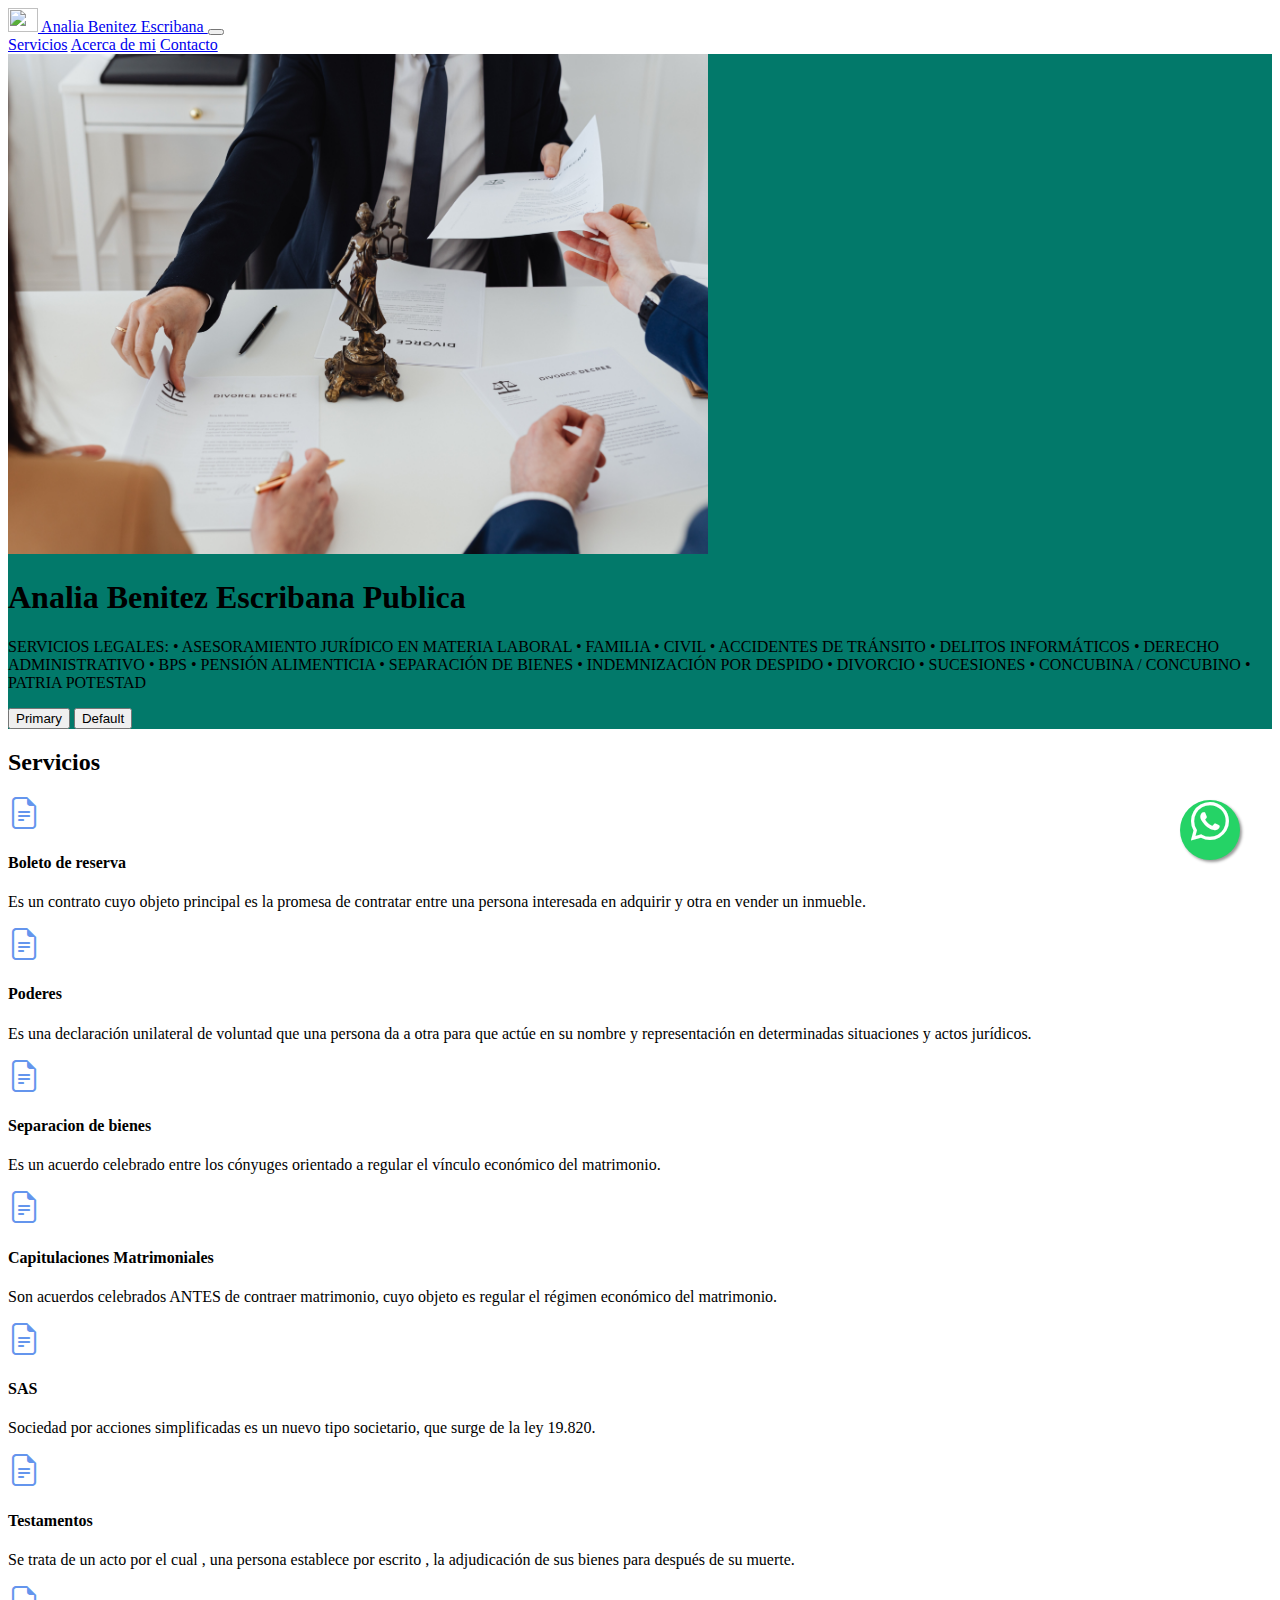
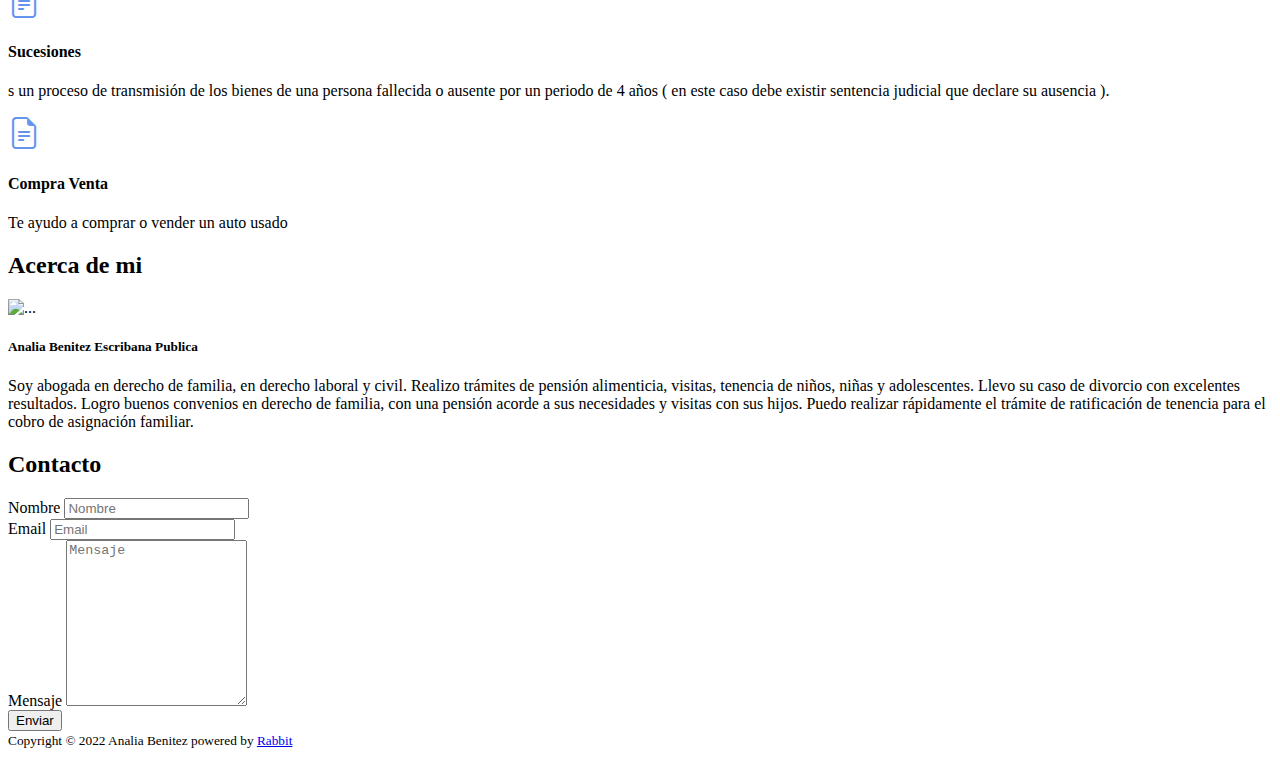
==== index.html @ 583afb7f "nueva version" ====
<!DOCTYPE html>
<html lang="en">
  <head>
    <!-- Required meta tags -->
    <meta charset="utf-8" />
    <meta name="viewport" content="width=device-width, initial-scale=1" />

    <!-- Bootstrap CSS -->
    <link
      href="https://cdn.jsdelivr.net/npm/bootstrap@5.0.2/dist/css/bootstrap.min.css"
      rel="stylesheet"
      integrity="sha384-EVSTQN3/azprG1Anm3QDgpJLIm9Nao0Yz1ztcQTwFspd3yD65VohhpuuCOmLASjC"
      crossorigin="anonymous"
    />
    <link rel="stylesheet" href="./styles.css" />
    <title>Analia Benitez Bootstrap</title>
  </head>
  <body>
    <header>
      <nav class="navbar navbar-expand-lg navbar-light bg-light">
        <div class="container-fluid">
          <a class="navbar-brand" href="#">
            <img
              src="https://getbootstrap.com/docs/5.0/assets/brand/bootstrap-logo.svg"
              alt=""
              width="30"
              height="24"
              class="d-inline-block align-text-top"
            />
            Analia Benitez Escribana
          </a>
          <button
            class="navbar-toggler"
            type="button"
            data-bs-toggle="collapse"
            data-bs-target="#navbarNavAltMarkup"
            aria-controls="navbarNavAltMarkup"
            aria-expanded="false"
            aria-label="Toggle navigation"
          >
            <span class="navbar-toggler-icon"></span>
          </button>
          <div
            class="collapse navbar-collapse justify-content-end"
            id="navbarNavAltMarkup"
          >
            <div class="navbar-nav">
              <a class="nav-link active" aria-current="page" href="#"
                >Servicios</a
              >
              <a class="nav-link" href="#">Acerca de mi</a>
              <a class="nav-link" href="#">Contacto</a>
            </div>
          </div>
        </div>
      </nav>
    </header>
    <main>
      <section class="container-fluid hero text-light">
        <div class="container col-xxl-8 px-4 py-5">
          <div class="row flex-lg-row-reverse align-items-center g-5 py-5">
            <div class="col-10 col-sm-8 col-lg-6">
              <img
                src="./assets/lawyer.jpeg"
                class="d-block mx-lg-auto img-fluid"
                alt="Bootstrap Themes"
                width="700"
                height="500"
                loading="lazy"
              />
            </div>
            <div class="col-lg-6">
              <h1 class="display-5 fw-bold lh-1 mb-3">
                Analia Benitez Escribana Publica
              </h1>
              <p class="lead">
                SERVICIOS LEGALES: • ASESORAMIENTO JURÍDICO EN MATERIA LABORAL •
                FAMILIA • CIVIL • ACCIDENTES DE TRÁNSITO • DELITOS INFORMÁTICOS
                • DERECHO ADMINISTRATIVO • BPS • PENSIÓN ALIMENTICIA •
                SEPARACIÓN DE BIENES • INDEMNIZACIÓN POR DESPIDO • DIVORCIO •
                SUCESIONES • CONCUBINA / CONCUBINO • PATRIA POTESTAD
              </p>
              <div class="d-grid gap-2 d-md-flex justify-content-md-start">
                <button
                  type="button"
                  class="btn btn-primary btn-lg px-4 me-md-2"
                >
                  Primary
                </button>
                <button
                  type="button"
                  class="btn btn-outline-secondary btn-lg px-4"
                >
                  Default
                </button>
              </div>
            </div>
          </div>
        </div>
      </section>
      <section class="features">
        <div class="container px-4 py-5" id="icon-grid">
          <h2 class="pb-2 border-bottom">Servicios</h2>

          <div
            class="row row-cols-1 row-cols-sm-2 row-cols-md-3 row-cols-lg-4 g-4 py-5"
          >
            <div class="col d-flex align-items-start">
              <i
                class="bi bi-file-earmark-text text-muted flex-shrink-0 me-3"
                style="font-size: 2rem; color: cornflowerblue"
                width="32"
                height="32"
              ></i>
              <div>
                <h4 class="fw-bold mb-0">Boleto de reserva</h4>
                <p>
                  Es un contrato cuyo objeto principal es la promesa de
                  contratar entre una persona interesada en adquirir y otra en
                  vender un inmueble.
                </p>
              </div>
            </div>
            <div class="col d-flex align-items-start">
              <i
                class="bi bi-file-earmark-text text-muted flex-shrink-0 me-3"
                style="font-size: 2rem; color: cornflowerblue"
                width="32"
                height="32"
              ></i>
              <div>
                <h4 class="fw-bold mb-0">Poderes</h4>
                <p>
                  Es una declaración unilateral de voluntad que una persona da a
                  otra para que actúe en su nombre y representación en
                  determinadas situaciones y actos jurídicos.
                </p>
              </div>
            </div>
            <div class="col d-flex align-items-start">
              <i
                class="bi bi-file-earmark-text text-muted flex-shrink-0 me-3"
                style="font-size: 2rem; color: cornflowerblue"
                width="32"
                height="32"
              ></i>
              <div>
                <h4 class="fw-bold mb-0">Separacion de bienes</h4>
                <p>
                  Es un acuerdo celebrado entre los cónyuges orientado a regular
                  el vínculo económico del matrimonio.
                </p>
              </div>
            </div>
            <div class="col d-flex align-items-start">
              <i
                class="bi bi-file-earmark-text text-muted flex-shrink-0 me-3"
                style="font-size: 2rem; color: cornflowerblue"
                width="32"
                height="32"
              ></i>
              <div>
                <h4 class="fw-bold mb-0">Capitulaciones Matrimoniales</h4>
                <p>
                  Son acuerdos celebrados ANTES de contraer matrimonio, cuyo
                  objeto es regular el régimen económico del matrimonio.
                </p>
              </div>
            </div>
            <div class="col d-flex align-items-start">
              <i
                class="bi bi-file-earmark-text text-muted flex-shrink-0 me-3"
                style="font-size: 2rem; color: cornflowerblue"
                width="32"
                height="32"
              ></i>
              <div>
                <h4 class="fw-bold mb-0">SAS</h4>
                <p>
                  Sociedad por acciones simplificadas es un nuevo tipo
                  societario, que surge de la ley 19.820.
                </p>
              </div>
            </div>
            <div class="col d-flex align-items-start">
              <i
                class="bi bi-file-earmark-text text-muted flex-shrink-0 me-3"
                style="font-size: 2rem; color: cornflowerblue"
                width="32"
                height="32"
              ></i>
              <div>
                <h4 class="fw-bold mb-0">Testamentos</h4>
                <p>
                  Se trata de un acto por el cual , una persona establece por
                  escrito , la adjudicación de sus bienes para después de su
                  muerte.
                </p>
              </div>
            </div>
            <div class="col d-flex align-items-start">
              <i
                class="bi bi-file-earmark-text text-muted flex-shrink-0 me-3"
                style="font-size: 2rem; color: cornflowerblue"
                width="32"
                height="32"
              ></i>
              <div>
                <h4 class="fw-bold mb-0">Sucesiones</h4>
                <p>
                  s un proceso de transmisión de los bienes de una persona
                  fallecida o ausente por un periodo de 4 años ( en este caso
                  debe existir sentencia judicial que declare su ausencia ).
                </p>
              </div>
            </div>
            <div class="col d-flex align-items-start">
              <i
                class="bi bi-file-earmark-text text-muted flex-shrink-0 me-3"
                style="font-size: 2rem; color: cornflowerblue"
                width="32"
                height="32"
              ></i>
              <div>
                <h4 class="fw-bold mb-0">Compra Venta</h4>
                <p>Te ayudo a comprar o vender un auto usado</p>
              </div>
            </div>
          </div>
        </div>
      </section>
      <section class="about-me container-fluid">
        <div class="container px-4 py-5" id="icon-grid">
          <h2 class="pb-2 border-bottom">Acerca de mi</h2>

          <div
            class="row row-cols-1 row-cols-sm-2 row-cols-md-3 row-cols-lg-4 g-4 py-5"
          ></div>
          <div class="card mb-3" style="max-width: 1400px">
            <div class="row g-0">
              <div class="col-md-4">
                <img
                  src="https://images.unsplash.com/photo-1642792743923-3fc2adcd1b84?ixlib=rb-1.2.1&ixid=MnwxMjA3fDB8MHxwaG90by1wYWdlfHx8fGVufDB8fHx8&auto=format&fit=crop&w=1415&q=80"
                  class="img-fluid rounded-start"
                  alt="..."
                />
              </div>
              <div class="col-md-8">
                <div class="card-body">
                  <h5 class="card-title">Analia Benitez Escribana Publica</h5>
                  <p class="card-text">
                    Soy abogada en derecho de familia, en derecho laboral y
                    civil. Realizo trámites de pensión alimenticia, visitas,
                    tenencia de niños, niñas y adolescentes. Llevo su caso de
                    divorcio con excelentes resultados. Logro buenos convenios
                    en derecho de familia, con una pensión acorde a sus
                    necesidades y visitas con sus hijos. Puedo realizar
                    rápidamente el trámite de ratificación de tenencia para el
                    cobro de asignación familiar.
                  </p>
                </div>
              </div>
            </div>
          </div>
        </div>
      </section>
      <section class="contact">
        <div class="container px-4 py-5" id="icon-grid">
          <h2 class="pb-2 border-bottom">Contacto</h2>

          <div
            class="row row-cols-1 row-cols-sm-2 row-cols-md-3 row-cols-lg-4 g-4 py-5"
          ></div>
          <div class="container py-4">
            <!-- Bootstrap 5 starter form -->
            <form id="contactForm">
              <!-- Name input -->
              <div class="mb-3">
                <label class="form-label" for="name">Nombre</label>
                <input
                  class="form-control"
                  id="name"
                  type="text"
                  placeholder="Nombre"
                />
              </div>

              <!-- Email address input -->
              <div class="mb-3">
                <label class="form-label" for="emailAddress">Email</label>
                <input
                  class="form-control"
                  id="emailAddress"
                  type="email"
                  placeholder="Email"
                />
              </div>

              <!-- Message input -->
              <div class="mb-3">
                <label class="form-label" for="message">Mensaje</label>
                <textarea
                  class="form-control"
                  id="message"
                  type="text"
                  placeholder="Mensaje"
                  style="height: 10rem"
                ></textarea>
              </div>

              <!-- Form submit button -->
              <div class="d-grid">
                <button class="btn btn-primary btn-lg" type="submit">
                  Enviar
                </button>
              </div>
            </form>
          </div>
        </div>
      </section>
      <section>
        <a
          href="https://wa.me/+59898716627?text=Necesito%20tu%20asesoramiento"
          class="float"
          target="_blank"
        >
          <i class="bi bi-whatsapp my-float"></i>
        </a>
      </section>
    </main>
    <footer class="footer mt-auto py-3 bg-light">
      <div class="container text-center">
        <small
          >Copyright &copy; 2022 Analia Benitez powered by
          <a href="http://www.rabbit.com.uy" class="text-decoration-none"
            >Rabbit</a
          ></small
        >
      </div>
    </footer>

    <script
      src="https://cdn.jsdelivr.net/npm/bootstrap@5.0.2/dist/js/bootstrap.bundle.min.js"
      integrity="sha384-MrcW6ZMFYlzcLA8Nl+NtUVF0sA7MsXsP1UyJoMp4YLEuNSfAP+JcXn/tWtIaxVXM"
      crossorigin="anonymous"
    ></script>
  </body>
</html>
---- styles.css ----
@import url("https://cdn.jsdelivr.net/npm/bootstrap-icons@1.8.1/font/bootstrap-icons.css");

.hero {
  background-color: #02796a;
}

.float {
  position: fixed;
  width: 60px;
  height: 60px;
  bottom: 40px;
  right: 40px;
  background-color: #25d366;
  color: #fff;
  border-radius: 50px;
  text-align: center;
  font-size: 38px;
  box-shadow: 2px 2px 3px #999;
  z-index: 1000;
}

.my-float {
  margin-top: 16px;
}
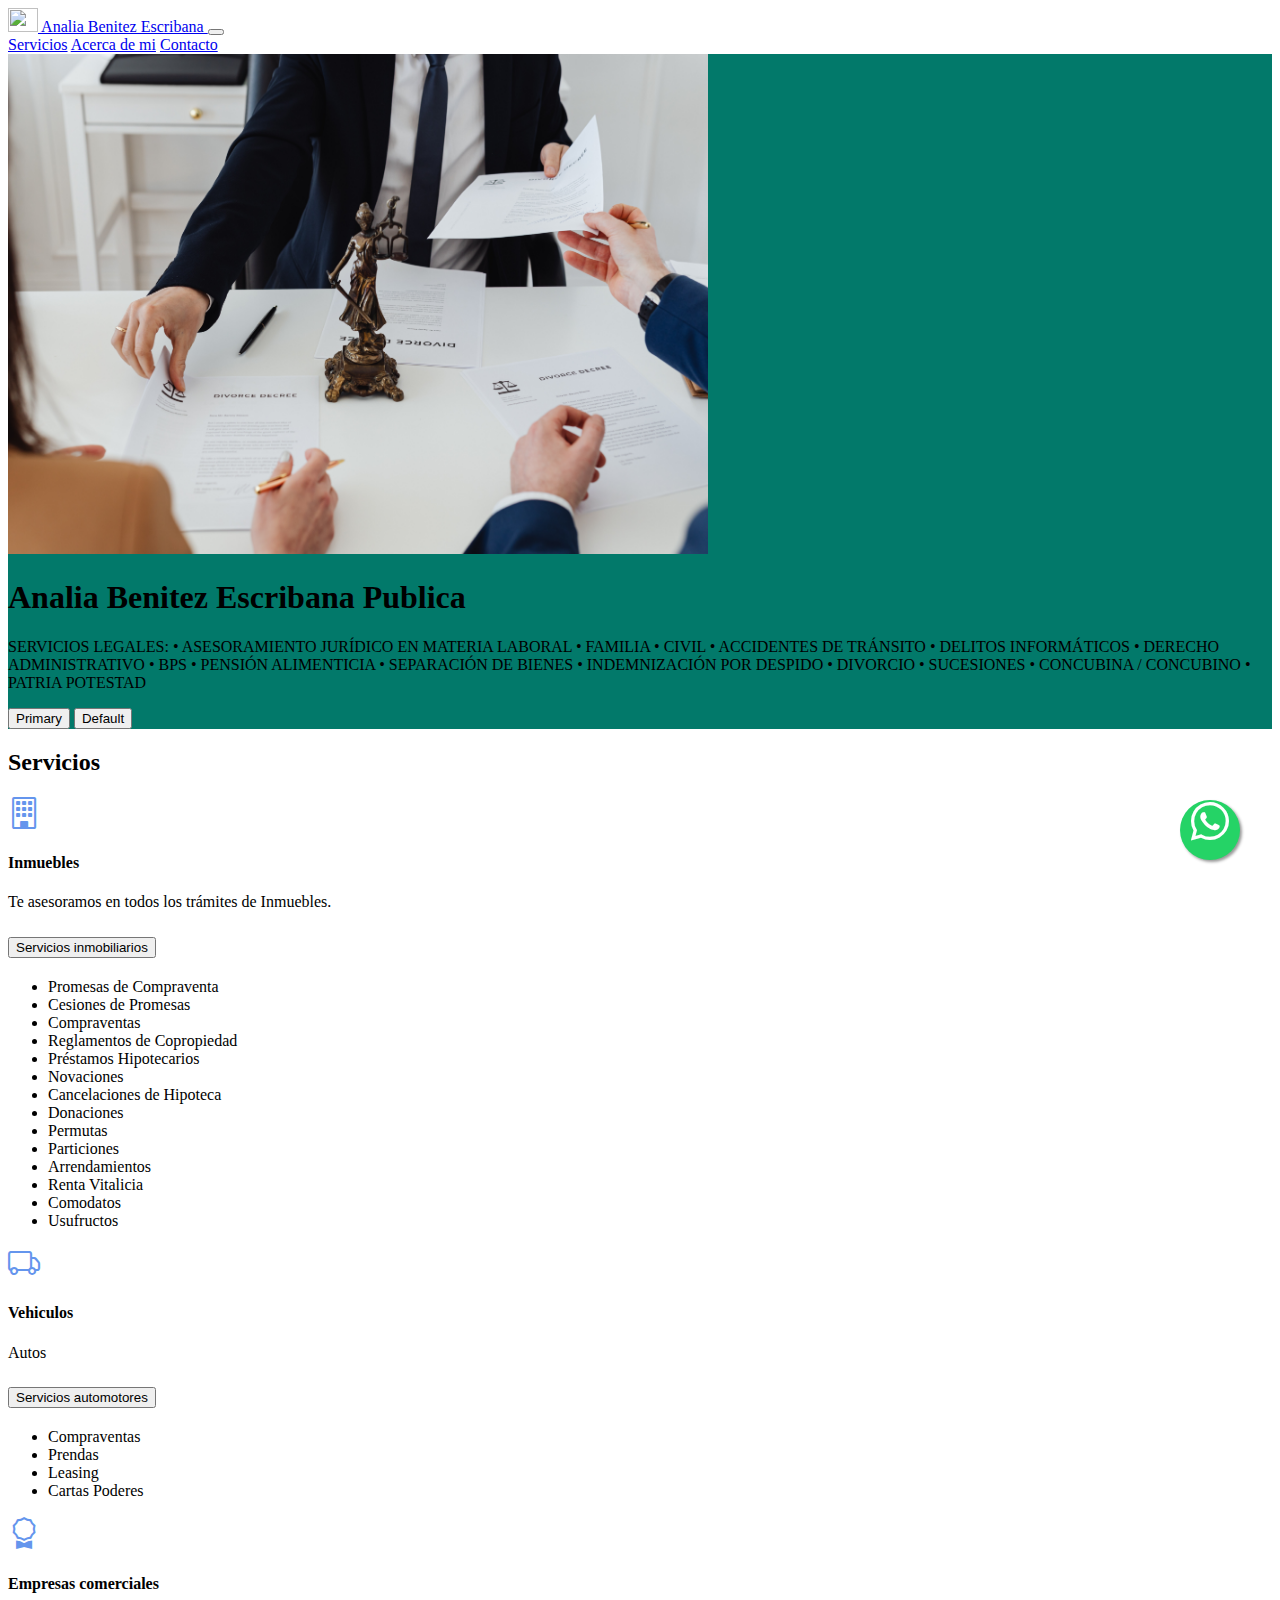
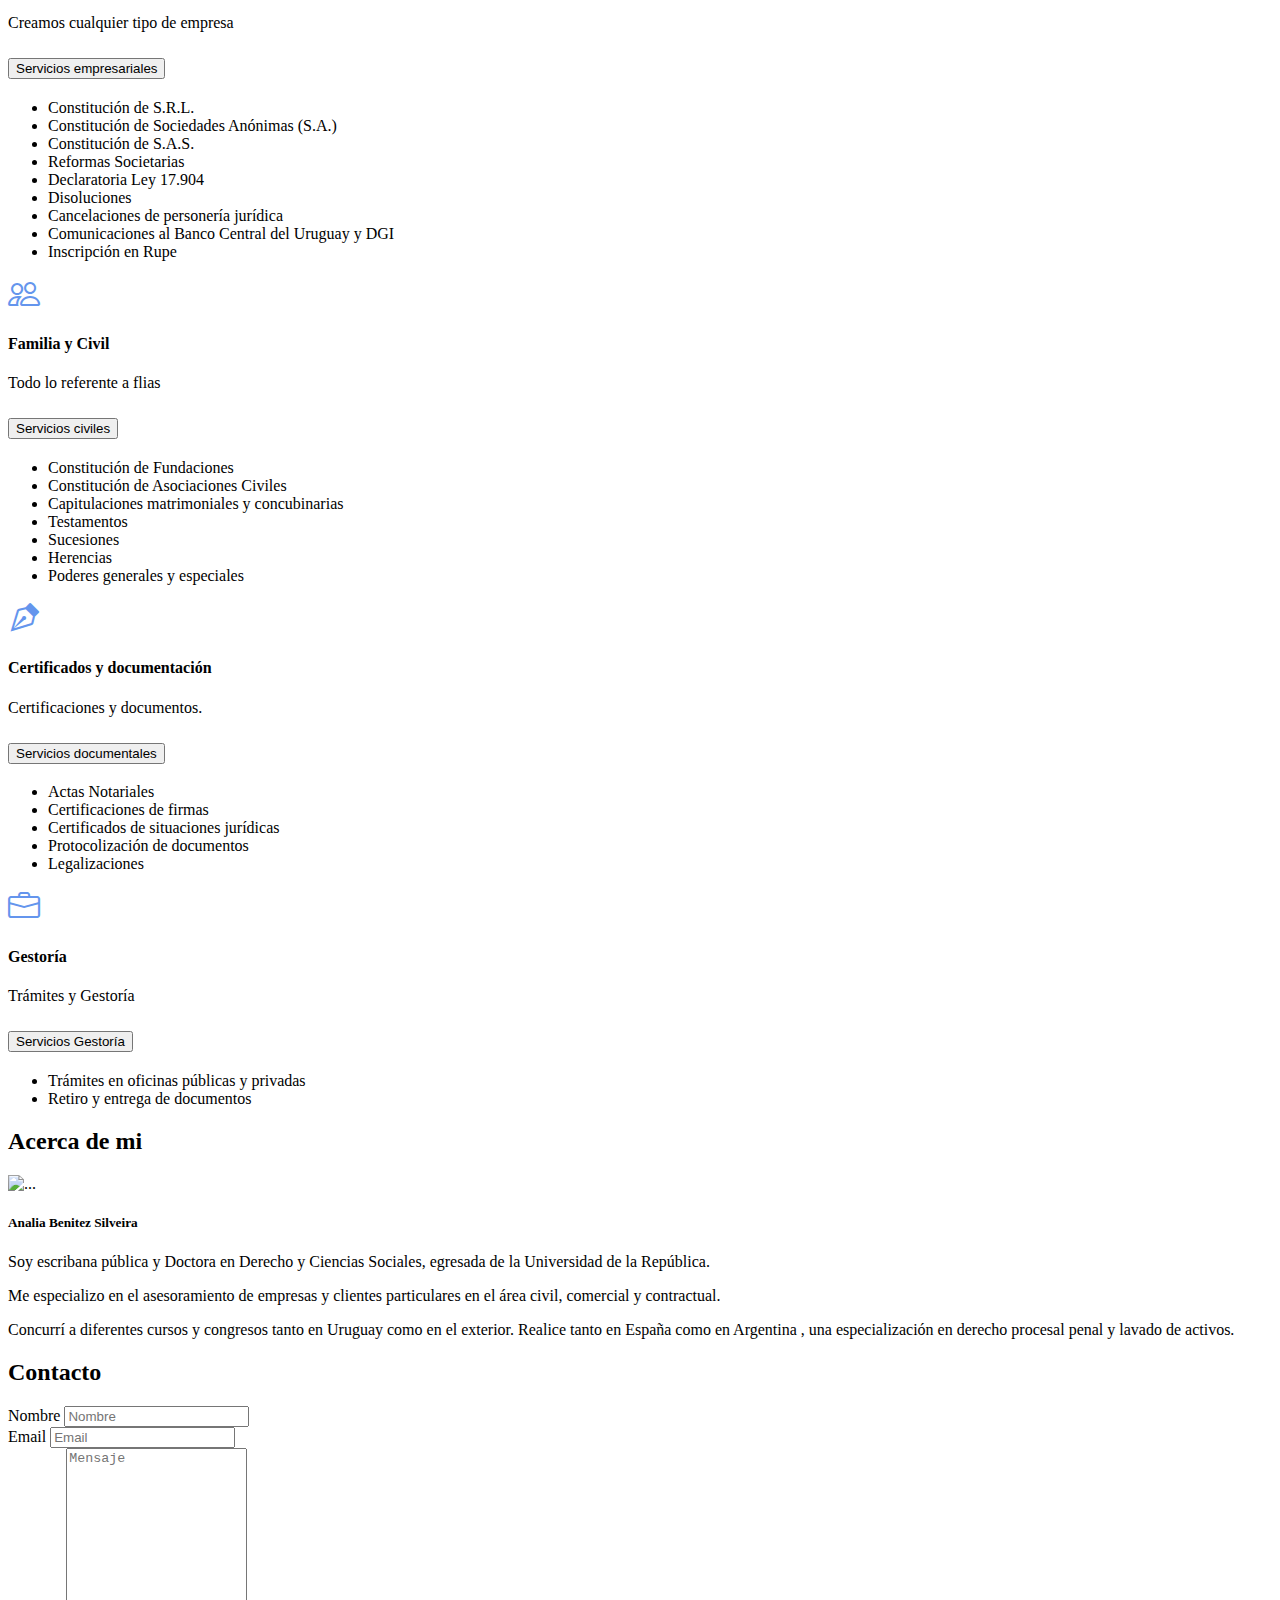
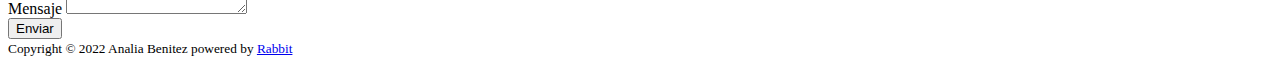
==== commit fb15a142: "servicios modificados" ====
--- a/index.html
+++ b/index.html
@@ -11,6 +11,10 @@
       rel="stylesheet"
       integrity="sha384-EVSTQN3/azprG1Anm3QDgpJLIm9Nao0Yz1ztcQTwFspd3yD65VohhpuuCOmLASjC"
       crossorigin="anonymous"
+    />
+    <link
+      rel="stylesheet"
+      href="https://use.fontawesome.com/releases/v6.1.1/css/all.css"
     />
     <link rel="stylesheet" href="./styles.css" />
     <title>Analia Benitez Bootstrap</title>
@@ -107,130 +111,306 @@
           >
             <div class="col d-flex align-items-start">
               <i
-                class="bi bi-file-earmark-text text-muted flex-shrink-0 me-3"
+                class="bi bi-building text-muted flex-shrink-0 me-3"
                 style="font-size: 2rem; color: cornflowerblue"
                 width="32"
                 height="32"
               ></i>
               <div>
-                <h4 class="fw-bold mb-0">Boleto de reserva</h4>
-                <p>
-                  Es un contrato cuyo objeto principal es la promesa de
-                  contratar entre una persona interesada en adquirir y otra en
-                  vender un inmueble.
-                </p>
+                <h4 class="fw-bold mb-0">Inmuebles</h4>
+                <p>Te asesoramos en todos los trámites de Inmuebles.</p>
+                <div class="accordion accordion-flush" id="serviciosInmuebles">
+                  <div class="accordion-item">
+                    <h2 class="accordion-header" id="flush-headingInmuebles">
+                      <button
+                        class="accordion-button collapsed"
+                        type="button"
+                        data-bs-toggle="collapse"
+                        data-bs-target="#flush-collapseInmuebles"
+                        aria-expanded="false"
+                        aria-controls="flush-collapseInmuebles"
+                      >
+                        Servicios inmobiliarios
+                      </button>
+                    </h2>
+                    <div
+                      id="flush-collapseInmuebles"
+                      class="accordion-collapse collapse"
+                      aria-labelledby="flush-headingInmuebles"
+                      data-bs-parent="#serviciosInmuebles"
+                    >
+                      <div class="accordion-body">
+                        <ul>
+                          <li>Promesas de Compraventa</li>
+                          <li>Cesiones de Promesas</li>
+                          <li>Compraventas</li>
+                          <li>Reglamentos de Copropiedad</li>
+                          <li>Préstamos Hipotecarios</li>
+                          <li>Novaciones</li>
+                          <li>Cancelaciones de Hipoteca</li>
+                          <li>Donaciones</li>
+                          <li>Permutas</li>
+                          <li>Particiones</li>
+                          <li>Arrendamientos</li>
+                          <li>Renta Vitalicia</li>
+                          <li>Comodatos</li>
+                          <li>Usufructos</li>
+                        </ul>
+                      </div>
+                    </div>
+                  </div>
+                </div>
               </div>
             </div>
             <div class="col d-flex align-items-start">
               <i
-                class="bi bi-file-earmark-text text-muted flex-shrink-0 me-3"
+                class="bi bi-truck text-muted flex-shrink-0 me-3"
                 style="font-size: 2rem; color: cornflowerblue"
                 width="32"
                 height="32"
               ></i>
               <div>
-                <h4 class="fw-bold mb-0">Poderes</h4>
-                <p>
-                  Es una declaración unilateral de voluntad que una persona da a
-                  otra para que actúe en su nombre y representación en
-                  determinadas situaciones y actos jurídicos.
-                </p>
+                <h4 class="fw-bold mb-0">Vehiculos</h4>
+                <p>Autos</p>
+                <div class="accordion accordion-flush" id="serviciosVehiculos">
+                  <div class="accordion-item">
+                    <h2 class="accordion-header" id="flush-headingVehiculos">
+                      <button
+                        class="accordion-button collapsed"
+                        type="button"
+                        data-bs-toggle="collapse"
+                        data-bs-target="#flush-collapseVehiculos"
+                        aria-expanded="false"
+                        aria-controls="flush-collapseVehiculos"
+                      >
+                        Servicios automotores
+                      </button>
+                    </h2>
+                    <div
+                      id="flush-collapseVehiculos"
+                      class="accordion-collapse collapse"
+                      aria-labelledby="flush-headingVehiculos"
+                      data-bs-parent="#serviciosVehiculos"
+                    >
+                      <div class="accordion-body">
+                        <ul>
+                          <li>Compraventas</li>
+                          <li>Prendas</li>
+                          <li>Leasing</li>
+                          <li>Cartas Poderes</li>
+                        </ul>
+                      </div>
+                    </div>
+                  </div>
+                </div>
               </div>
             </div>
             <div class="col d-flex align-items-start">
               <i
-                class="bi bi-file-earmark-text text-muted flex-shrink-0 me-3"
+                class="bi bi-award text-muted flex-shrink-0 me-3"
                 style="font-size: 2rem; color: cornflowerblue"
                 width="32"
                 height="32"
               ></i>
               <div>
-                <h4 class="fw-bold mb-0">Separacion de bienes</h4>
-                <p>
-                  Es un acuerdo celebrado entre los cónyuges orientado a regular
-                  el vínculo económico del matrimonio.
-                </p>
+                <h4 class="fw-bold mb-0">Empresas comerciales</h4>
+                <p>Creamos cualquier tipo de empresa</p>
+                <div
+                  class="accordion accordion-flush"
+                  id="accordionEmpresasComerciales"
+                >
+                  <div class="accordion-item">
+                    <h2
+                      class="accordion-header"
+                      id="flush-headingEmpresasComerciales"
+                    >
+                      <button
+                        class="accordion-button collapsed"
+                        type="button"
+                        data-bs-toggle="collapse"
+                        data-bs-target="#flush-collapseEmpresasComerciales"
+                        aria-expanded="false"
+                        aria-controls="flush-collapseEmpresasComerciales"
+                      >
+                        Servicios empresariales
+                      </button>
+                    </h2>
+                    <div
+                      id="flush-collapseEmpresasComerciales"
+                      class="accordion-collapse collapse"
+                      aria-labelledby="flush-headingEmpresasComerciales"
+                      data-bs-parent="#accordionEmpresasComerciales"
+                    >
+                      <div class="accordion-body">
+                        <ul class="">
+                          <li class="">Constitución de S.R.L.</li>
+                          <li class="">
+                            Constitución de Sociedades Anónimas (S.A.)
+                          </li>
+                          <li class="">Constitución de S.A.S.</li>
+                          <li class="">Reformas Societarias</li>
+                          <li class="">Declaratoria Ley 17.904</li>
+                          <li class="">Disoluciones</li>
+                          <li class="">Cancelaciones de personería jurídica</li>
+                          <li class="">
+                            Comunicaciones al Banco Central del Uruguay y DGI
+                          </li>
+                          <li class="">Inscripción en Rupe</li>
+                        </ul>
+                      </div>
+                    </div>
+                  </div>
+                </div>
               </div>
             </div>
             <div class="col d-flex align-items-start">
               <i
-                class="bi bi-file-earmark-text text-muted flex-shrink-0 me-3"
+                class="bi bi-people text-muted flex-shrink-0 me-3"
                 style="font-size: 2rem; color: cornflowerblue"
                 width="32"
                 height="32"
               ></i>
               <div>
-                <h4 class="fw-bold mb-0">Capitulaciones Matrimoniales</h4>
-                <p>
-                  Son acuerdos celebrados ANTES de contraer matrimonio, cuyo
-                  objeto es regular el régimen económico del matrimonio.
-                </p>
+                <h4 class="fw-bold mb-0">Familia y Civil</h4>
+                <p>Todo lo referente a flias</p>
+                <div
+                  class="accordion accordion-flush"
+                  id="accordionFlushFamilia"
+                >
+                  <div class="accordion-item">
+                    <h2 class="accordion-header" id="flush-headingFamilia">
+                      <button
+                        class="accordion-button collapsed"
+                        type="button"
+                        data-bs-toggle="collapse"
+                        data-bs-target="#flush-collapseFamilia"
+                        aria-expanded="false"
+                        aria-controls="flush-collapseFamilia"
+                      >
+                        Servicios civiles
+                      </button>
+                    </h2>
+                    <div
+                      id="flush-collapseFamilia"
+                      class="accordion-collapse collapse"
+                      aria-labelledby="flush-headingFamilia"
+                      data-bs-parent="#accordionFlushFamilia"
+                    >
+                      <div class="accordion-body">
+                        <ul>
+                          <li>Constitución de Fundaciones</li>
+                          <li>Constitución de Asociaciones Civiles</li>
+                          <li>Capitulaciones matrimoniales y concubinarias</li>
+                          <li>Testamentos</li>
+                          <li>Sucesiones</li>
+                          <li>Herencias</li>
+                          <li>Poderes generales y especiales</li>
+                        </ul>
+                      </div>
+                    </div>
+                  </div>
+                </div>
               </div>
             </div>
             <div class="col d-flex align-items-start">
               <i
-                class="bi bi-file-earmark-text text-muted flex-shrink-0 me-3"
+                class="bi bi-vector-pen text-muted flex-shrink-0 me-3"
                 style="font-size: 2rem; color: cornflowerblue"
                 width="32"
                 height="32"
               ></i>
               <div>
-                <h4 class="fw-bold mb-0">SAS</h4>
-                <p>
-                  Sociedad por acciones simplificadas es un nuevo tipo
-                  societario, que surge de la ley 19.820.
-                </p>
+                <h4 class="fw-bold mb-0">Certificados y documentación</h4>
+                <p>Certificaciones y documentos.</p>
+                <div
+                  class="accordion accordion-flush"
+                  id="accordionFlushCertificaciones"
+                >
+                  <div class="accordion-item">
+                    <h2
+                      class="accordion-header"
+                      id="flush-headingCertificaciones"
+                    >
+                      <button
+                        class="accordion-button collapsed"
+                        type="button"
+                        data-bs-toggle="collapse"
+                        data-bs-target="#flush-collapseCertificaciones"
+                        aria-expanded="false"
+                        aria-controls="flush-collapseCertificaciones"
+                      >
+                        Servicios documentales
+                      </button>
+                    </h2>
+                    <div
+                      id="flush-collapseCertificaciones"
+                      class="accordion-collapse collapse"
+                      aria-labelledby="flush-headingCertificaciones"
+                      data-bs-parent="#accordionFlushCertificaciones"
+                    >
+                      <div class="accordion-body">
+                        <ul>
+                          <li>Actas Notariales</li>
+                          <li>Certificaciones de firmas</li>
+                          <li>Certificados de situaciones jurídicas</li>
+                          <li>Protocolización de documentos</li>
+                          <li>Legalizaciones</li>
+                        </ul>
+                      </div>
+                    </div>
+                  </div>
+                </div>
               </div>
             </div>
             <div class="col d-flex align-items-start">
               <i
-                class="bi bi-file-earmark-text text-muted flex-shrink-0 me-3"
+                class="bi bi-briefcase text-muted flex-shrink-0 me-3"
                 style="font-size: 2rem; color: cornflowerblue"
                 width="32"
                 height="32"
               ></i>
               <div>
-                <h4 class="fw-bold mb-0">Testamentos</h4>
-                <p>
-                  Se trata de un acto por el cual , una persona establece por
-                  escrito , la adjudicación de sus bienes para después de su
-                  muerte.
-                </p>
-              </div>
-            </div>
-            <div class="col d-flex align-items-start">
-              <i
-                class="bi bi-file-earmark-text text-muted flex-shrink-0 me-3"
-                style="font-size: 2rem; color: cornflowerblue"
-                width="32"
-                height="32"
-              ></i>
-              <div>
-                <h4 class="fw-bold mb-0">Sucesiones</h4>
-                <p>
-                  s un proceso de transmisión de los bienes de una persona
-                  fallecida o ausente por un periodo de 4 años ( en este caso
-                  debe existir sentencia judicial que declare su ausencia ).
-                </p>
-              </div>
-            </div>
-            <div class="col d-flex align-items-start">
-              <i
-                class="bi bi-file-earmark-text text-muted flex-shrink-0 me-3"
-                style="font-size: 2rem; color: cornflowerblue"
-                width="32"
-                height="32"
-              ></i>
-              <div>
-                <h4 class="fw-bold mb-0">Compra Venta</h4>
-                <p>Te ayudo a comprar o vender un auto usado</p>
+                <h4 class="fw-bold mb-0">Gestoría</h4>
+                <p>Trámites y Gestoría</p>
+                <div
+                  class="accordion accordion-flush"
+                  id="accordionFlushGestoria"
+                >
+                  <div class="accordion-item">
+                    <h2 class="accordion-header" id="flush-headingGestoria">
+                      <button
+                        class="accordion-button collapsed"
+                        type="button"
+                        data-bs-toggle="collapse"
+                        data-bs-target="#flush-collapseGestoria"
+                        aria-expanded="false"
+                        aria-controls="flush-collapseGestoria"
+                      >
+                        Servicios Gestoría
+                      </button>
+                    </h2>
+                    <div
+                      id="flush-collapseGestoria"
+                      class="accordion-collapse collapse"
+                      aria-labelledby="flush-headingGestoria"
+                      data-bs-parent="#accordionFlushGestoria"
+                    >
+                      <div class="accordion-body">
+                        <ul>
+                          <li>Trámites en oficinas públicas y privadas</li>
+                          <li>Retiro y entrega de documentos</li>
+                        </ul>
+                      </div>
+                    </div>
+                  </div>
+                </div>
               </div>
             </div>
           </div>
         </div>
       </section>
       <section class="about-me container-fluid">
-        <div class="container px-4 py-5" id="icon-grid">
+        <div class="container px-4 py-5" id="icon-grid-about-me">
           <h2 class="pb-2 border-bottom">Acerca de mi</h2>
 
           <div
@@ -247,16 +427,20 @@
               </div>
               <div class="col-md-8">
                 <div class="card-body">
-                  <h5 class="card-title">Analia Benitez Escribana Publica</h5>
+                  <h5 class="card-title">Analia Benitez Silveira</h5>
                   <p class="card-text">
-                    Soy abogada en derecho de familia, en derecho laboral y
-                    civil. Realizo trámites de pensión alimenticia, visitas,
-                    tenencia de niños, niñas y adolescentes. Llevo su caso de
-                    divorcio con excelentes resultados. Logro buenos convenios
-                    en derecho de familia, con una pensión acorde a sus
-                    necesidades y visitas con sus hijos. Puedo realizar
-                    rápidamente el trámite de ratificación de tenencia para el
-                    cobro de asignación familiar.
+                    Soy escribana pública y Doctora en Derecho y Ciencias
+                    Sociales, egresada de la Universidad de la República.
+                  </p>
+                  <p class="card-text">
+                    Me especializo en el asesoramiento de empresas y clientes
+                    particulares en el área civil, comercial y contractual.
+                  </p>
+                  <p class="card-text">
+                    Concurrí a diferentes cursos y congresos tanto en Uruguay
+                    como en el exterior. Realice tanto en España como en
+                    Argentina , una especialización en derecho procesal penal y
+                    lavado de activos.
                   </p>
                 </div>
               </div>
@@ -265,16 +449,14 @@
         </div>
       </section>
       <section class="contact">
-        <div class="container px-4 py-5" id="icon-grid">
+        <div class="container px-4 py-5" id="icon-grid-contact">
           <h2 class="pb-2 border-bottom">Contacto</h2>
 
           <div
             class="row row-cols-1 row-cols-sm-2 row-cols-md-3 row-cols-lg-4 g-4 py-5"
           ></div>
           <div class="container py-4">
-            <!-- Bootstrap 5 starter form -->
             <form id="contactForm">
-              <!-- Name input -->
               <div class="mb-3">
                 <label class="form-label" for="name">Nombre</label>
                 <input
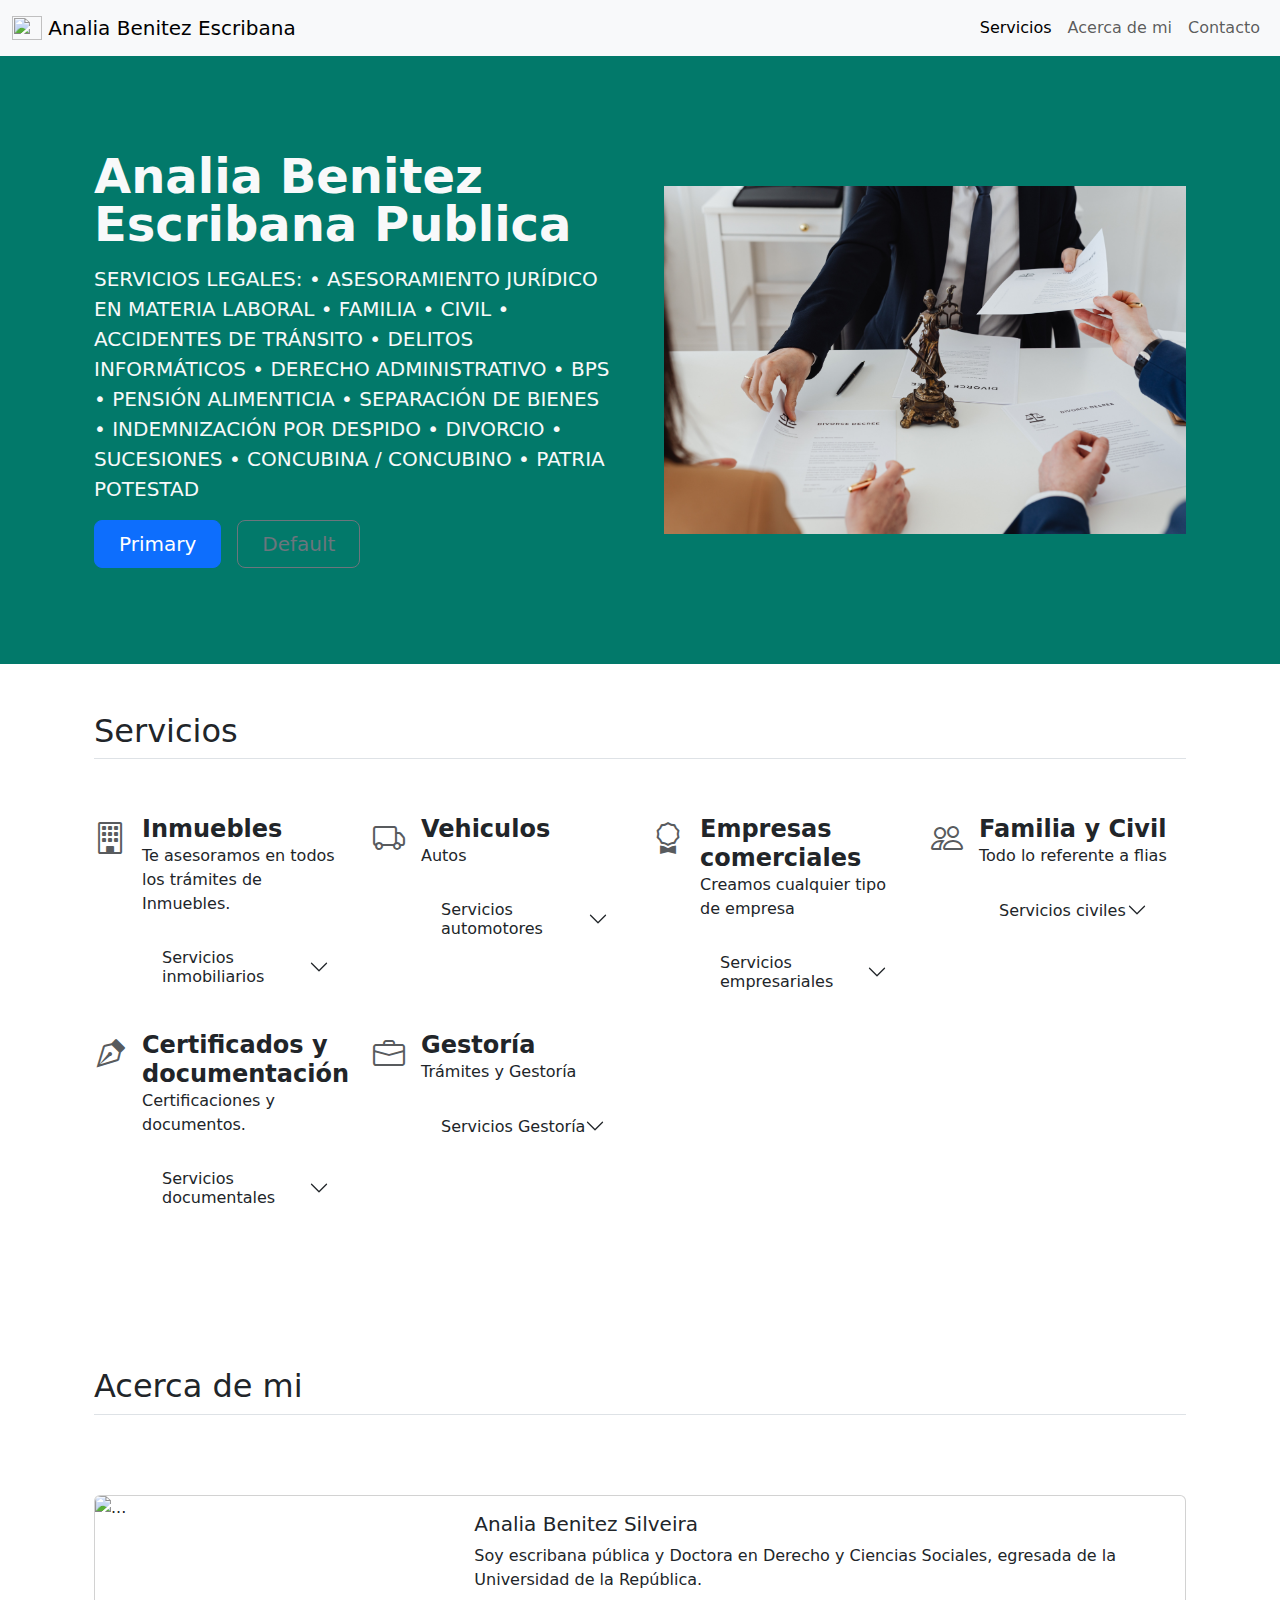
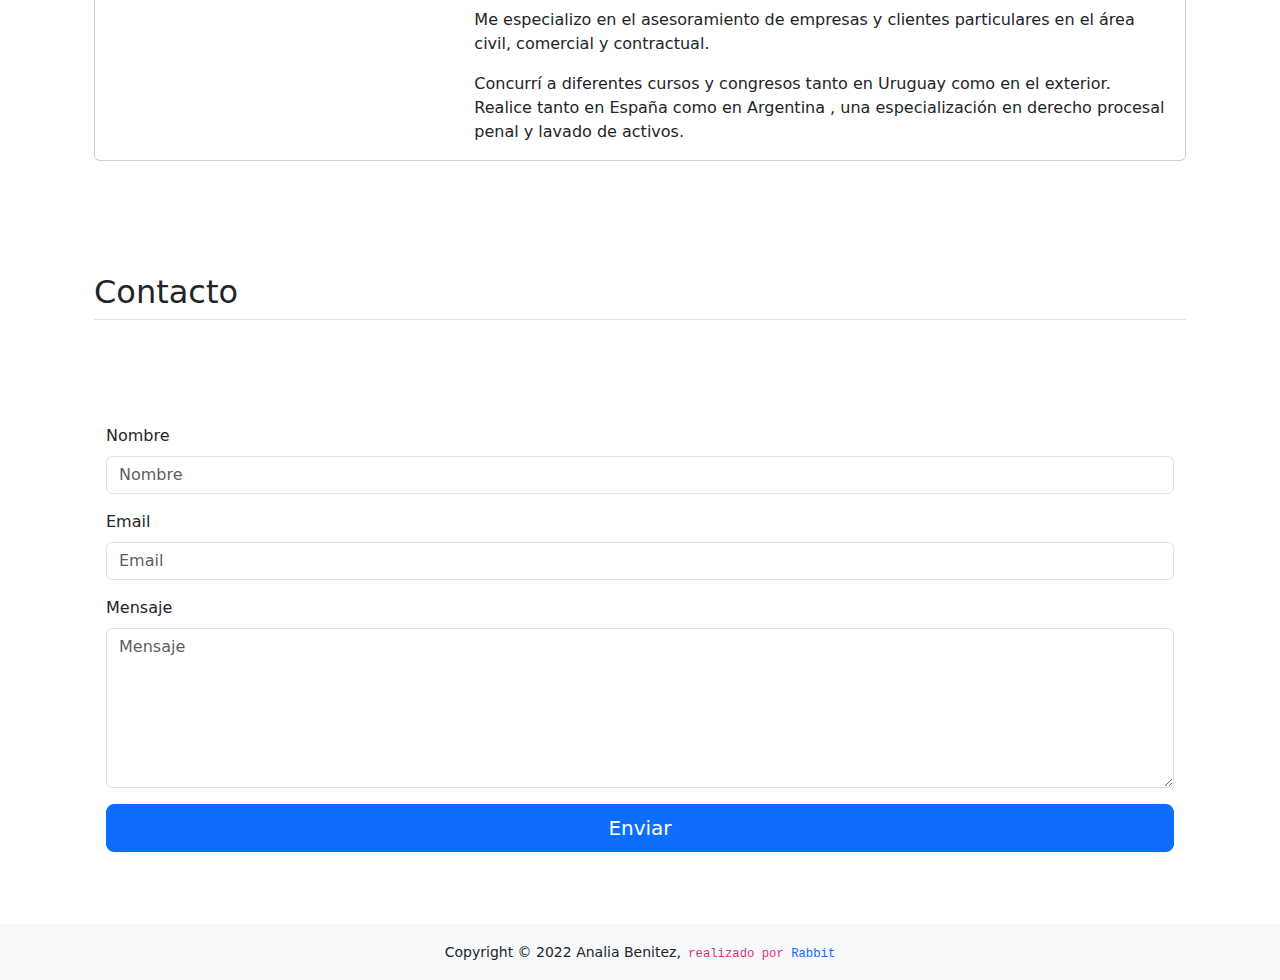
==== commit e74ad7ee: "se agrega funcion de esconder whatsapp fuera del horario de oficina" ====
--- a/index.html
+++ b/index.html
@@ -9,12 +9,6 @@
     <link
       href="https://cdn.jsdelivr.net/npm/bootstrap@5.0.2/dist/css/bootstrap.min.css"
       rel="stylesheet"
-      integrity="sha384-EVSTQN3/azprG1Anm3QDgpJLIm9Nao0Yz1ztcQTwFspd3yD65VohhpuuCOmLASjC"
-      crossorigin="anonymous"
-    />
-    <link
-      rel="stylesheet"
-      href="https://use.fontawesome.com/releases/v6.1.1/css/all.css"
     />
     <link rel="stylesheet" href="./styles.css" />
     <title>Analia Benitez Bootstrap</title>
@@ -49,11 +43,11 @@
             id="navbarNavAltMarkup"
           >
             <div class="navbar-nav">
-              <a class="nav-link active" aria-current="page" href="#"
+              <a class="nav-link active" aria-current="page" href="#services"
                 >Servicios</a
               >
-              <a class="nav-link" href="#">Acerca de mi</a>
-              <a class="nav-link" href="#">Contacto</a>
+              <a class="nav-link" href="#aboutMe">Acerca de mi</a>
+              <a class="nav-link" href="#contact">Contacto</a>
             </div>
           </div>
         </div>
@@ -102,7 +96,7 @@
           </div>
         </div>
       </section>
-      <section class="features">
+      <section id="services" class="features">
         <div class="container px-4 py-5" id="icon-grid">
           <h2 class="pb-2 border-bottom">Servicios</h2>
 
@@ -409,7 +403,7 @@
           </div>
         </div>
       </section>
-      <section class="about-me container-fluid">
+      <section id="aboutMe" class="about-me container-fluid">
         <div class="container px-4 py-5" id="icon-grid-about-me">
           <h2 class="pb-2 border-bottom">Acerca de mi</h2>
 
@@ -448,7 +442,7 @@
           </div>
         </div>
       </section>
-      <section class="contact">
+      <section id="contact" class="contact">
         <div class="container px-4 py-5" id="icon-grid-contact">
           <h2 class="pb-2 border-bottom">Contacto</h2>
 
@@ -500,7 +494,7 @@
           </div>
         </div>
       </section>
-      <section>
+      <section id="whatsapp">
         <a
           href="https://wa.me/+59898716627?text=Necesito%20tu%20asesoramiento"
           class="float"
@@ -513,18 +507,17 @@
     <footer class="footer mt-auto py-3 bg-light">
       <div class="container text-center">
         <small
-          >Copyright &copy; 2022 Analia Benitez powered by
-          <a href="http://www.rabbit.com.uy" class="text-decoration-none"
-            >Rabbit</a
+          >Copyright &copy; 2022 Analia Benitez,<code>
+            realizado por
+            <a href="http://www.rabbit.com.uy" class="text-decoration-none"
+              >Rabbit</a
+            ></code
           ></small
         >
       </div>
     </footer>
 
-    <script
-      src="https://cdn.jsdelivr.net/npm/bootstrap@5.0.2/dist/js/bootstrap.bundle.min.js"
-      integrity="sha384-MrcW6ZMFYlzcLA8Nl+NtUVF0sA7MsXsP1UyJoMp4YLEuNSfAP+JcXn/tWtIaxVXM"
-      crossorigin="anonymous"
-    ></script>
+    <script src="https://cdn.jsdelivr.net/npm/bootstrap@5.0.2/dist/js/bootstrap.bundle.min.js"></script>
+    <script src="./scripts.js"></script>
   </body>
 </html>
--- a/styles.css
+++ b/styles.css
@@ -4,6 +4,9 @@
   background-color: #02796a;
 }
 
+#whatsapp{
+  display: none;
+}
 .float {
   position: fixed;
   width: 60px;
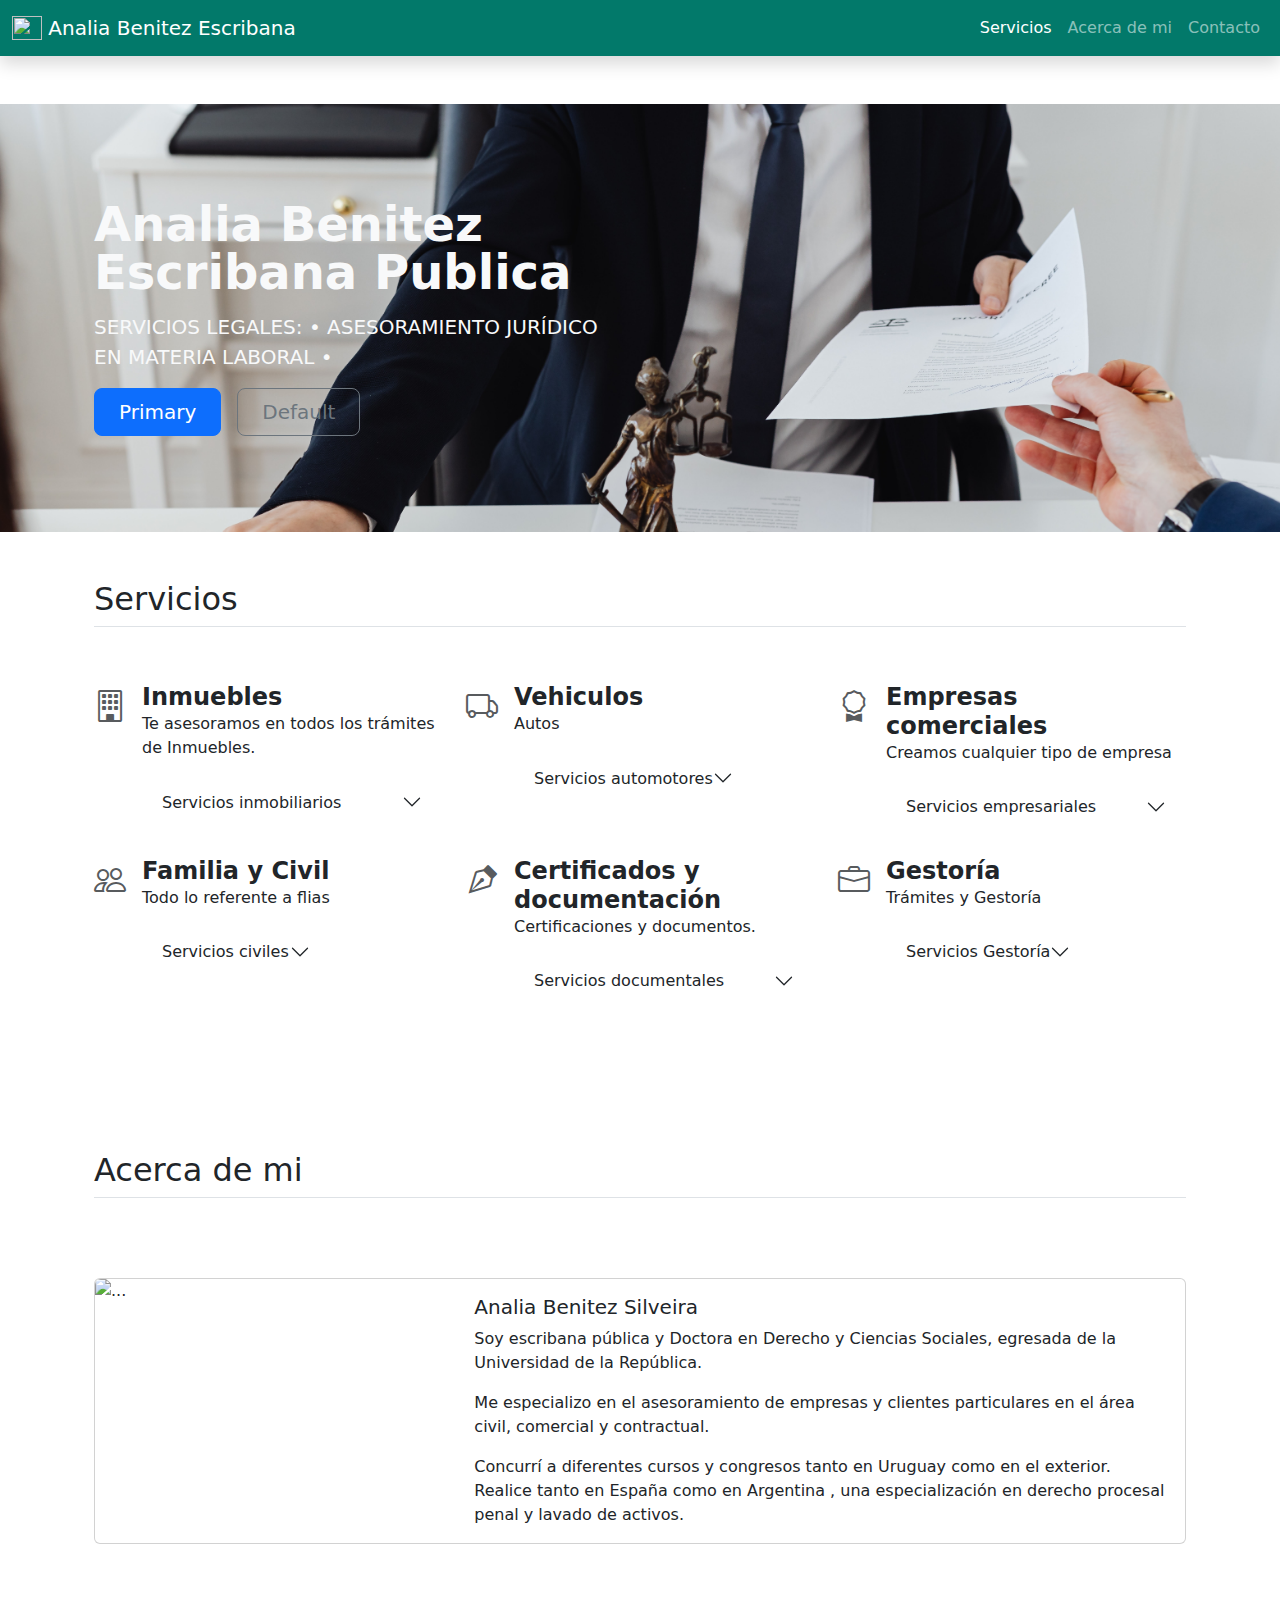
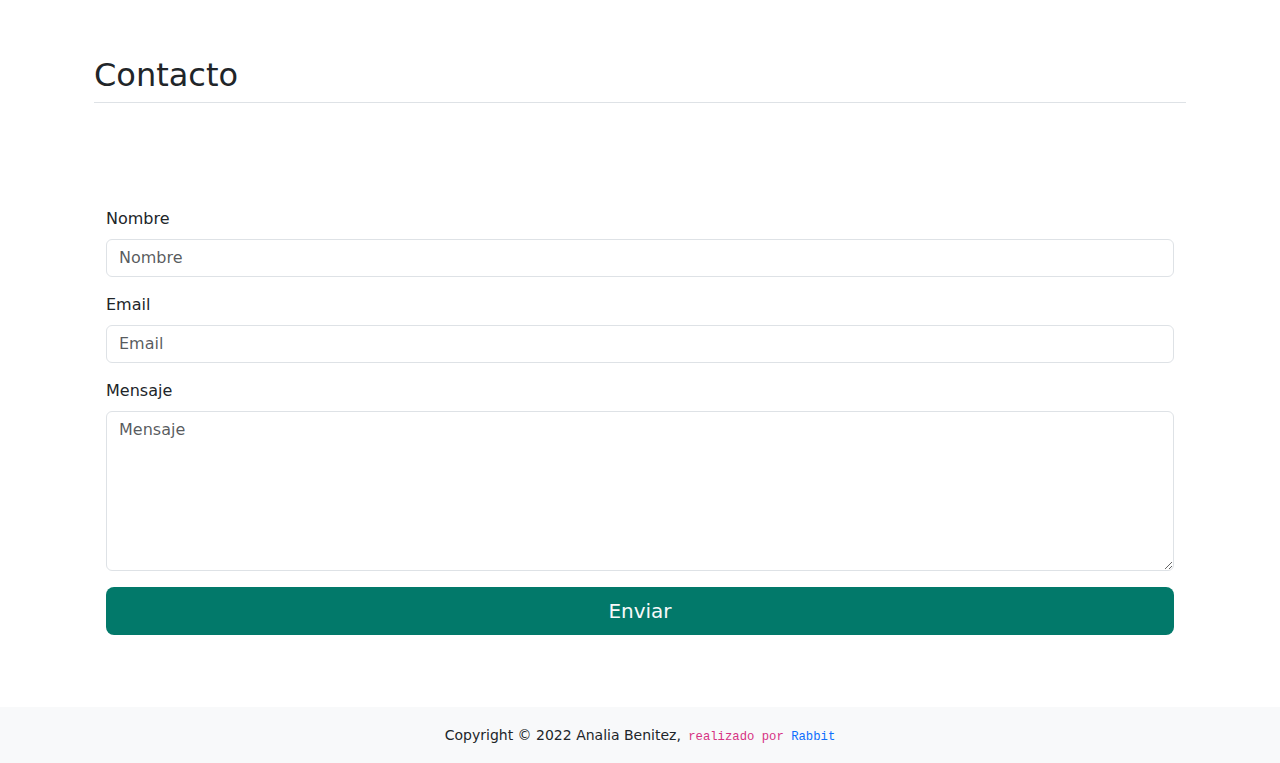
==== commit d4ccd0a9: "cambios en colores, y columnas de los servicios, se esta probando imagen de fondo" ====
--- a/index.html
+++ b/index.html
@@ -15,7 +15,9 @@
   </head>
   <body>
     <header>
-      <nav class="navbar navbar-expand-lg navbar-light bg-light">
+      <nav
+        class="navbar navbar-expand-lg navbar-dark hero static-top mb-5 shadow"
+      >
         <div class="container-fluid">
           <a class="navbar-brand" href="#">
             <img
@@ -54,29 +56,23 @@
       </nav>
     </header>
     <main>
-      <section class="container-fluid hero text-light">
+      <section class="container-fluid text-light jumbotron">
         <div class="container col-xxl-8 px-4 py-5">
           <div class="row flex-lg-row-reverse align-items-center g-5 py-5">
             <div class="col-10 col-sm-8 col-lg-6">
-              <img
+              <!-- <img
                 src="./assets/lawyer.jpeg"
                 class="d-block mx-lg-auto img-fluid"
-                alt="Bootstrap Themes"
-                width="700"
-                height="500"
+                alt="Escribana"
                 loading="lazy"
-              />
+              />-->
             </div>
             <div class="col-lg-6">
-              <h1 class="display-5 fw-bold lh-1 mb-3">
+              <h1 class="display-5 fw-bold lh-1 mb-3 text-lg-start">
                 Analia Benitez Escribana Publica
               </h1>
               <p class="lead">
                 SERVICIOS LEGALES: • ASESORAMIENTO JURÍDICO EN MATERIA LABORAL •
-                FAMILIA • CIVIL • ACCIDENTES DE TRÁNSITO • DELITOS INFORMÁTICOS
-                • DERECHO ADMINISTRATIVO • BPS • PENSIÓN ALIMENTICIA •
-                SEPARACIÓN DE BIENES • INDEMNIZACIÓN POR DESPIDO • DIVORCIO •
-                SUCESIONES • CONCUBINA / CONCUBINO • PATRIA POTESTAD
               </p>
               <div class="d-grid gap-2 d-md-flex justify-content-md-start">
                 <button
@@ -101,7 +97,7 @@
           <h2 class="pb-2 border-bottom">Servicios</h2>
 
           <div
-            class="row row-cols-1 row-cols-sm-2 row-cols-md-3 row-cols-lg-4 g-4 py-5"
+            class="row row-cols-1 row-cols-sm-2 row-cols-md-3 row-cols-lg-3 g-4 py-5"
           >
             <div class="col d-flex align-items-start">
               <i
@@ -486,7 +482,10 @@
 
               <!-- Form submit button -->
               <div class="d-grid">
-                <button class="btn btn-primary btn-lg" type="submit">
+                <button
+                  class="btn primaryGreen btn-lg text-light"
+                  type="submit"
+                >
                   Enviar
                 </button>
               </div>
--- a/styles.css
+++ b/styles.css
@@ -1,9 +1,23 @@
 @import url("https://cdn.jsdelivr.net/npm/bootstrap-icons@1.8.1/font/bootstrap-icons.css");
 
-.hero {
-  background-color: #02796a;
+:root{
+  --primaryGreen: #02796a;
 }
 
+.primaryGreen{
+  background-color: var(--primaryGreen);
+}
+.hero {
+  background-color: var(--primaryGreen);
+}
+
+.jumbotron{
+  background: url('./assets/lawyer.jpeg') no-repeat ;
+  -webkit-background-size: cover;
+  -moz-background-size: cover;
+  background-size: cover;
+  -o-background-size: cover;
+}
 #whatsapp{
   display: none;
 }
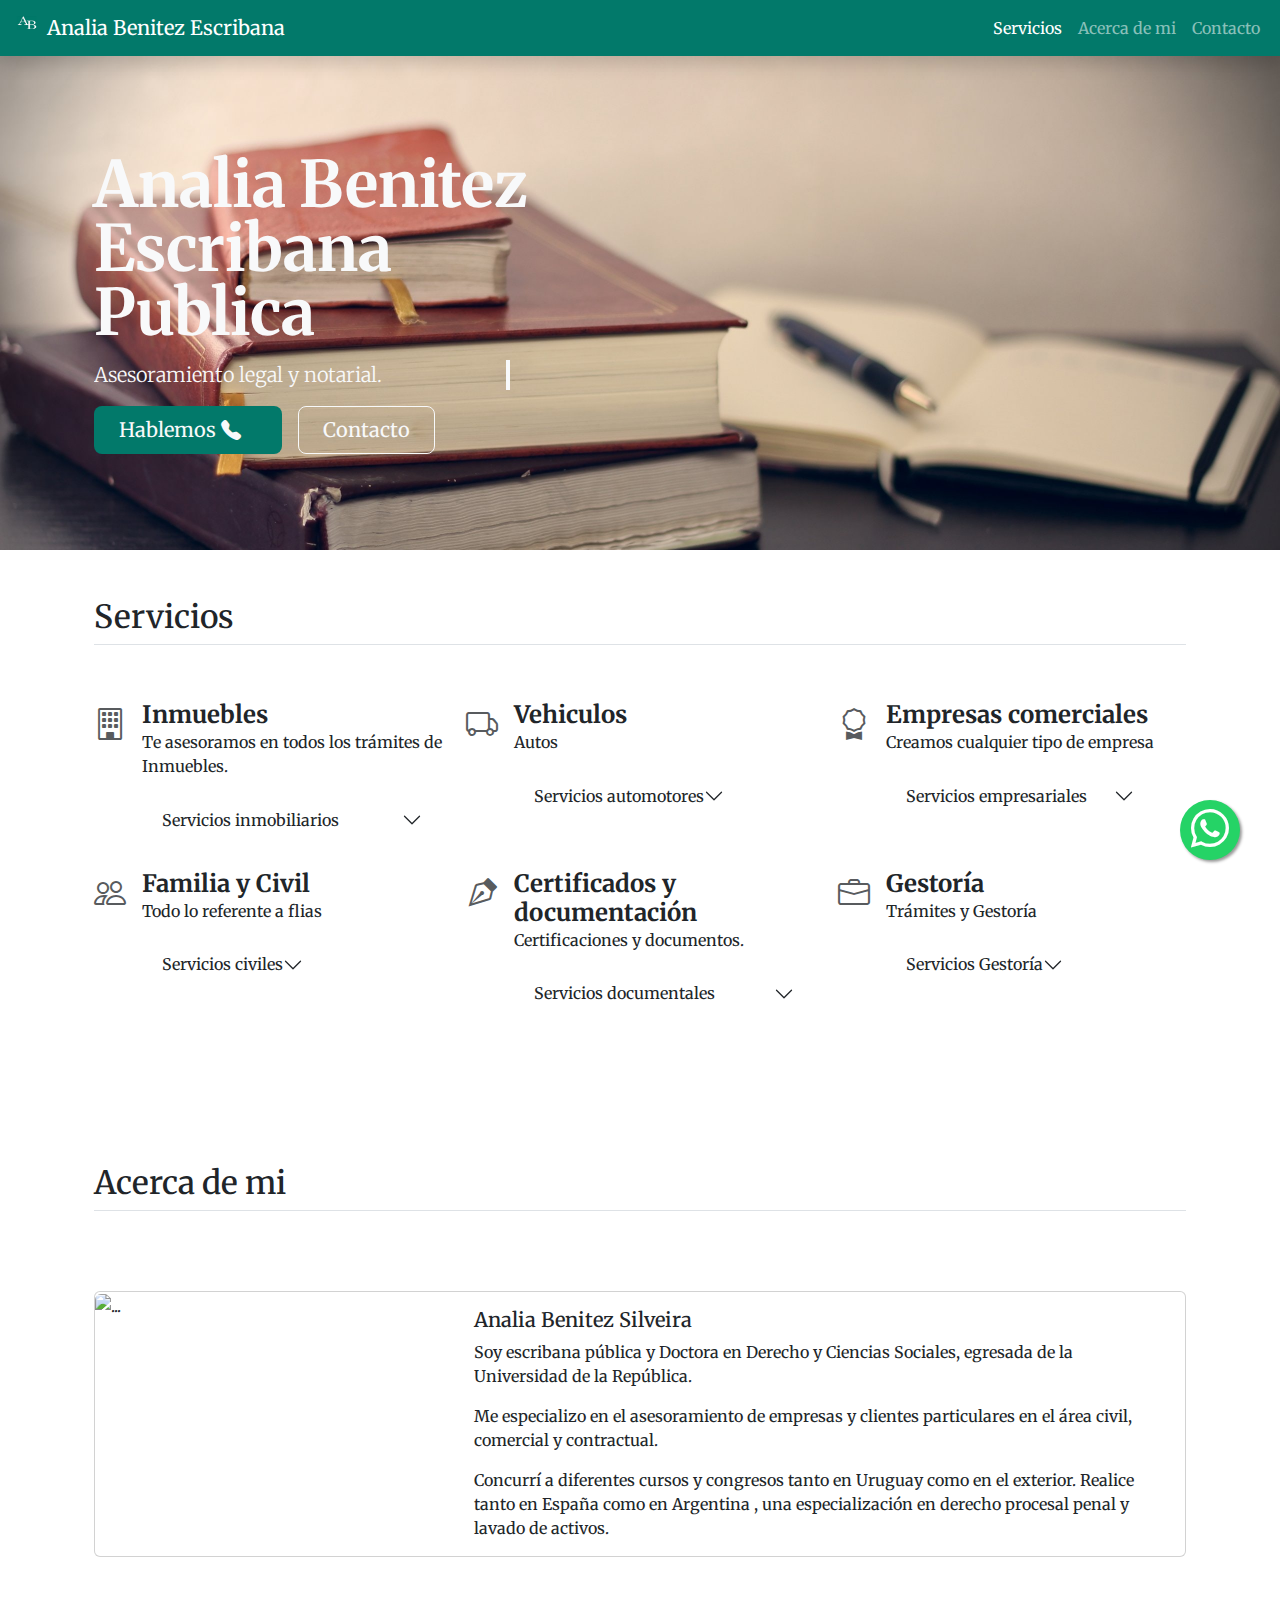
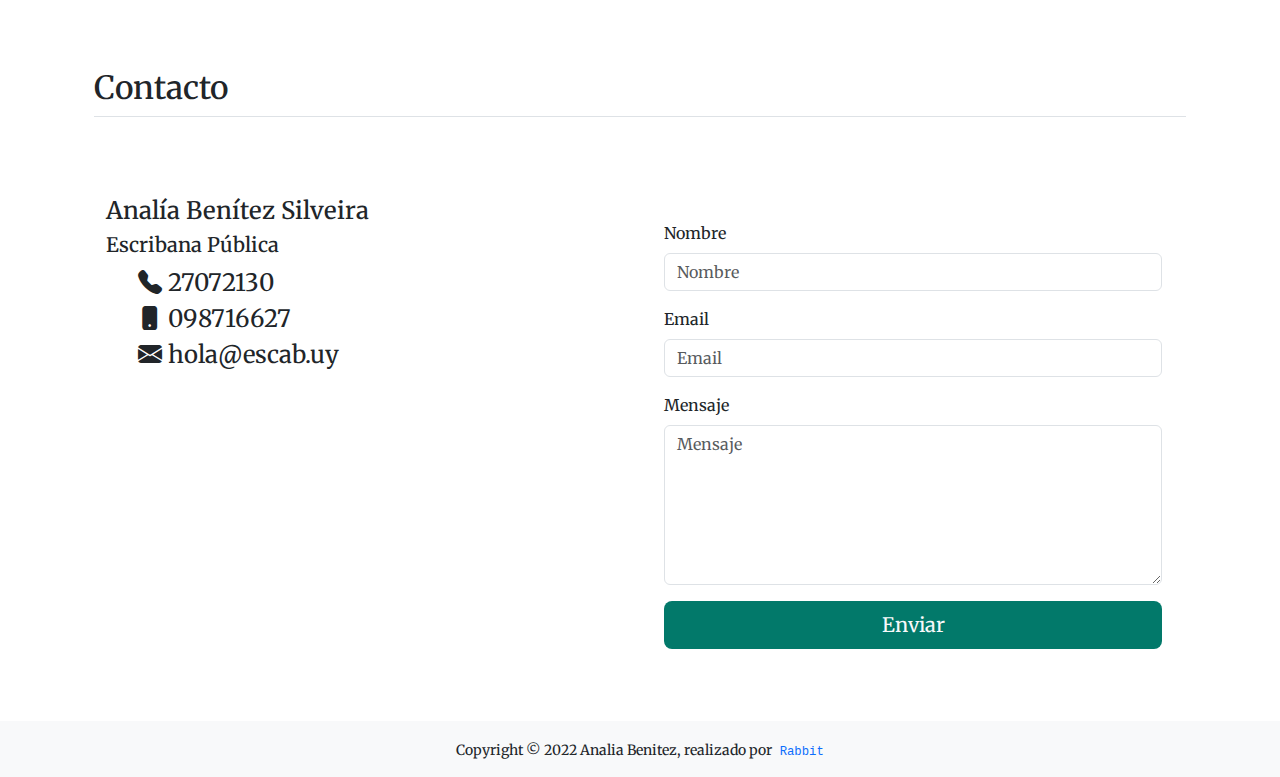
==== commit 53b12e9e: "version 1.0" ====
--- a/index.html
+++ b/index.html
@@ -8,6 +8,10 @@
     <!-- Bootstrap CSS -->
     <link
       href="https://cdn.jsdelivr.net/npm/bootstrap@5.0.2/dist/css/bootstrap.min.css"
+      rel="stylesheet"
+    />
+    <link
+      href="https://api.mapbox.com/mapbox-gl-js/v2.7.0/mapbox-gl.css"
       rel="stylesheet"
     />
     <link rel="stylesheet" href="./styles.css" />
@@ -15,13 +19,11 @@
   </head>
   <body>
     <header>
-      <nav
-        class="navbar navbar-expand-lg navbar-dark hero static-top mb-5 shadow"
-      >
+      <nav class="navbar navbar-expand-lg navbar-dark hero static-top shadow">
         <div class="container-fluid">
           <a class="navbar-brand" href="#">
             <img
-              src="https://getbootstrap.com/docs/5.0/assets/brand/bootstrap-logo.svg"
+              src="./assets/logo.webp"
               alt=""
               width="30"
               height="24"
@@ -68,25 +70,28 @@
               />-->
             </div>
             <div class="col-lg-6">
-              <h1 class="display-5 fw-bold lh-1 mb-3 text-lg-start">
+              <h1 class="display-3 fw-bold lh-1 mb-3 text-lg-start">
                 Analia Benitez Escribana Publica
               </h1>
-              <p class="lead">
-                SERVICIOS LEGALES: • ASESORAMIENTO JURÍDICO EN MATERIA LABORAL •
-              </p>
+              <p class="lead maquina">Asesoramiento legal y notarial.</p>
               <div class="d-grid gap-2 d-md-flex justify-content-md-start">
                 <button
                   type="button"
-                  class="btn btn-primary btn-lg px-4 me-md-2"
+                  class="btn hero btn-lg px-4 me-md-2 text-light"
                 >
-                  Primary
+                  <a class="text-reset text-decoration-none" href="tel:27072130"
+                    >Hablemos</a
+                  >
+                  <i class="bi bi-telephone-fill flex-shrink-0 me-3"></i>
                 </button>
-                <button
-                  type="button"
-                  class="btn btn-outline-secondary btn-lg px-4"
-                >
-                  Default
-                </button>
+                <a href="#contact">
+                  <button
+                    type="button"
+                    class="btn btn-outline-light btn-lg px-4 me-md-2 text-light"
+                  >
+                    Contacto
+                  </button>
+                </a>
               </div>
             </div>
           </div>
@@ -445,51 +450,94 @@
           <div
             class="row row-cols-1 row-cols-sm-2 row-cols-md-3 row-cols-lg-4 g-4 py-5"
           ></div>
-          <div class="container py-4">
-            <form id="contactForm">
-              <div class="mb-3">
-                <label class="form-label" for="name">Nombre</label>
-                <input
-                  class="form-control"
-                  id="name"
-                  type="text"
-                  placeholder="Nombre"
-                />
-              </div>
-
-              <!-- Email address input -->
-              <div class="mb-3">
-                <label class="form-label" for="emailAddress">Email</label>
-                <input
-                  class="form-control"
-                  id="emailAddress"
-                  type="email"
-                  placeholder="Email"
-                />
-              </div>
-
-              <!-- Message input -->
-              <div class="mb-3">
-                <label class="form-label" for="message">Mensaje</label>
-                <textarea
-                  class="form-control"
-                  id="message"
-                  type="text"
-                  placeholder="Mensaje"
-                  style="height: 10rem"
-                ></textarea>
-              </div>
-
-              <!-- Form submit button -->
-              <div class="d-grid">
-                <button
-                  class="btn primaryGreen btn-lg text-light"
-                  type="submit"
-                >
-                  Enviar
-                </button>
-              </div>
-            </form>
+          <div class="container">
+            <div class="row">
+              <div class="col">
+                <h4>Analía Benítez Silveira</h4>
+                <h5>Escribana Pública</h5>
+                <ul class="contactData">
+                  <li class="contactInfo">
+                    <i
+                      class="bi bi-telephone-fill"
+                      style="font-size: 1.5rem"
+                    ></i>
+                    <a
+                      class="text-reset text-decoration-none"
+                      href="tel:27072130"
+                      >27072130</a
+                    >
+                  </li>
+                  <li class="contactInfo">
+                    <i class="bi bi-phone-fill" style="font-size: 1.5rem"></i>
+                    <a
+                      class="text-reset text-decoration-none"
+                      href="tel:098716627"
+                      >098716627</a
+                    >
+                  </li>
+                  <li class="contactInfo">
+                    <i
+                      class="bi bi-envelope-fill"
+                      style="font-size: 1.5rem"
+                    ></i>
+                    <a
+                      class="text-reset text-decoration-none"
+                      href="mailto:esc.analiabenitez@gmail.com"
+                      >hola@escab.uy</a
+                    >
+                  </li>
+                </ul>
+                <div id="map"></div>
+              </div>
+              <div class="col">
+                <div class="container py-4">
+                  <form id="contactForm">
+                    <div class="mb-3">
+                      <label class="form-label" for="name">Nombre</label>
+                      <input
+                        class="form-control"
+                        id="name"
+                        type="text"
+                        placeholder="Nombre"
+                      />
+                    </div>
+
+                    <!-- Email address input -->
+                    <div class="mb-3">
+                      <label class="form-label" for="emailAddress">Email</label>
+                      <input
+                        class="form-control"
+                        id="emailAddress"
+                        type="email"
+                        placeholder="Email"
+                      />
+                    </div>
+
+                    <!-- Message input -->
+                    <div class="mb-3">
+                      <label class="form-label" for="message">Mensaje</label>
+                      <textarea
+                        class="form-control"
+                        id="message"
+                        type="text"
+                        placeholder="Mensaje"
+                        style="height: 10rem"
+                      ></textarea>
+                    </div>
+
+                    <!-- Form submit button -->
+                    <div class="d-grid">
+                      <button
+                        class="btn primaryGreen btn-lg text-light"
+                        type="submit"
+                      >
+                        Enviar
+                      </button>
+                    </div>
+                  </form>
+                </div>
+              </div>
+            </div>
           </div>
         </div>
       </section>
@@ -506,16 +554,15 @@
     <footer class="footer mt-auto py-3 bg-light">
       <div class="container text-center">
         <small
-          >Copyright &copy; 2022 Analia Benitez,<code>
-            realizado por
+          >Copyright &copy; 2022 Analia Benitez, realizado por<code>
             <a href="http://www.rabbit.com.uy" class="text-decoration-none"
               >Rabbit</a
-            ></code
-          ></small
-        >
+            >
+          </code>
+        </small>
       </div>
     </footer>
-
+    <script src="https://api.mapbox.com/mapbox-gl-js/v2.7.0/mapbox-gl.js"></script>
     <script src="https://cdn.jsdelivr.net/npm/bootstrap@5.0.2/dist/js/bootstrap.bundle.min.js"></script>
     <script src="./scripts.js"></script>
   </body>
--- a/styles.css
+++ b/styles.css
@@ -1,8 +1,12 @@
 @import url("https://cdn.jsdelivr.net/npm/bootstrap-icons@1.8.1/font/bootstrap-icons.css");
+@import url('https://fonts.googleapis.com/css2?family=Merriweather:wght@400;700;900&display=swap');
 
 :root{
   --primaryGreen: #02796a;
+  --secondaryGreen: #f7fff9;
 }
+
+body{font-family: 'Merriweather', sans-serif;}
 
 .primaryGreen{
   background-color: var(--primaryGreen);
@@ -12,14 +16,56 @@
 }
 
 .jumbotron{
-  background: url('./assets/lawyer.jpeg') no-repeat ;
+  background: url('./assets/background1.jpeg') no-repeat ;
   -webkit-background-size: cover;
   -moz-background-size: cover;
   background-size: cover;
   -o-background-size: cover;
 }
+
+.maquina{
+  display: block;
+  white-space: nowrap;
+  border-right: 4px solid;
+  width: 32ch;
+
+  animation: typing 2s steps(32),
+  blink .5s infinite step-end alternate;
+  overflow: hidden;
+}
+
+@keyframes typing{
+  from {width: 0}
+}
+
+@keyframes blink{
+  50% {border-color: transparent ;}
+}
+.accordion-button:focus{
+  border-color: var(--primaryGreen) !important;
+  box-shadow: 0 0 0 0.25rem rgba(60, 87, 62, 0.25) !important;
+}
+.accordion-button:not(.collapsed){
+  color: #212529 !important;
+  background-color: var(--secondaryGreen) !important;
+}
+
+.contactData{
+  list-style: none;
+}
+
+.contactInfo{
+  font-size: x-large;
+
+}
+
+#map{
+  height: 270px;
+  border-radius: 5px;
+}
+
 #whatsapp{
-  display: none;
+  display: block;
 }
 .float {
   position: fixed;
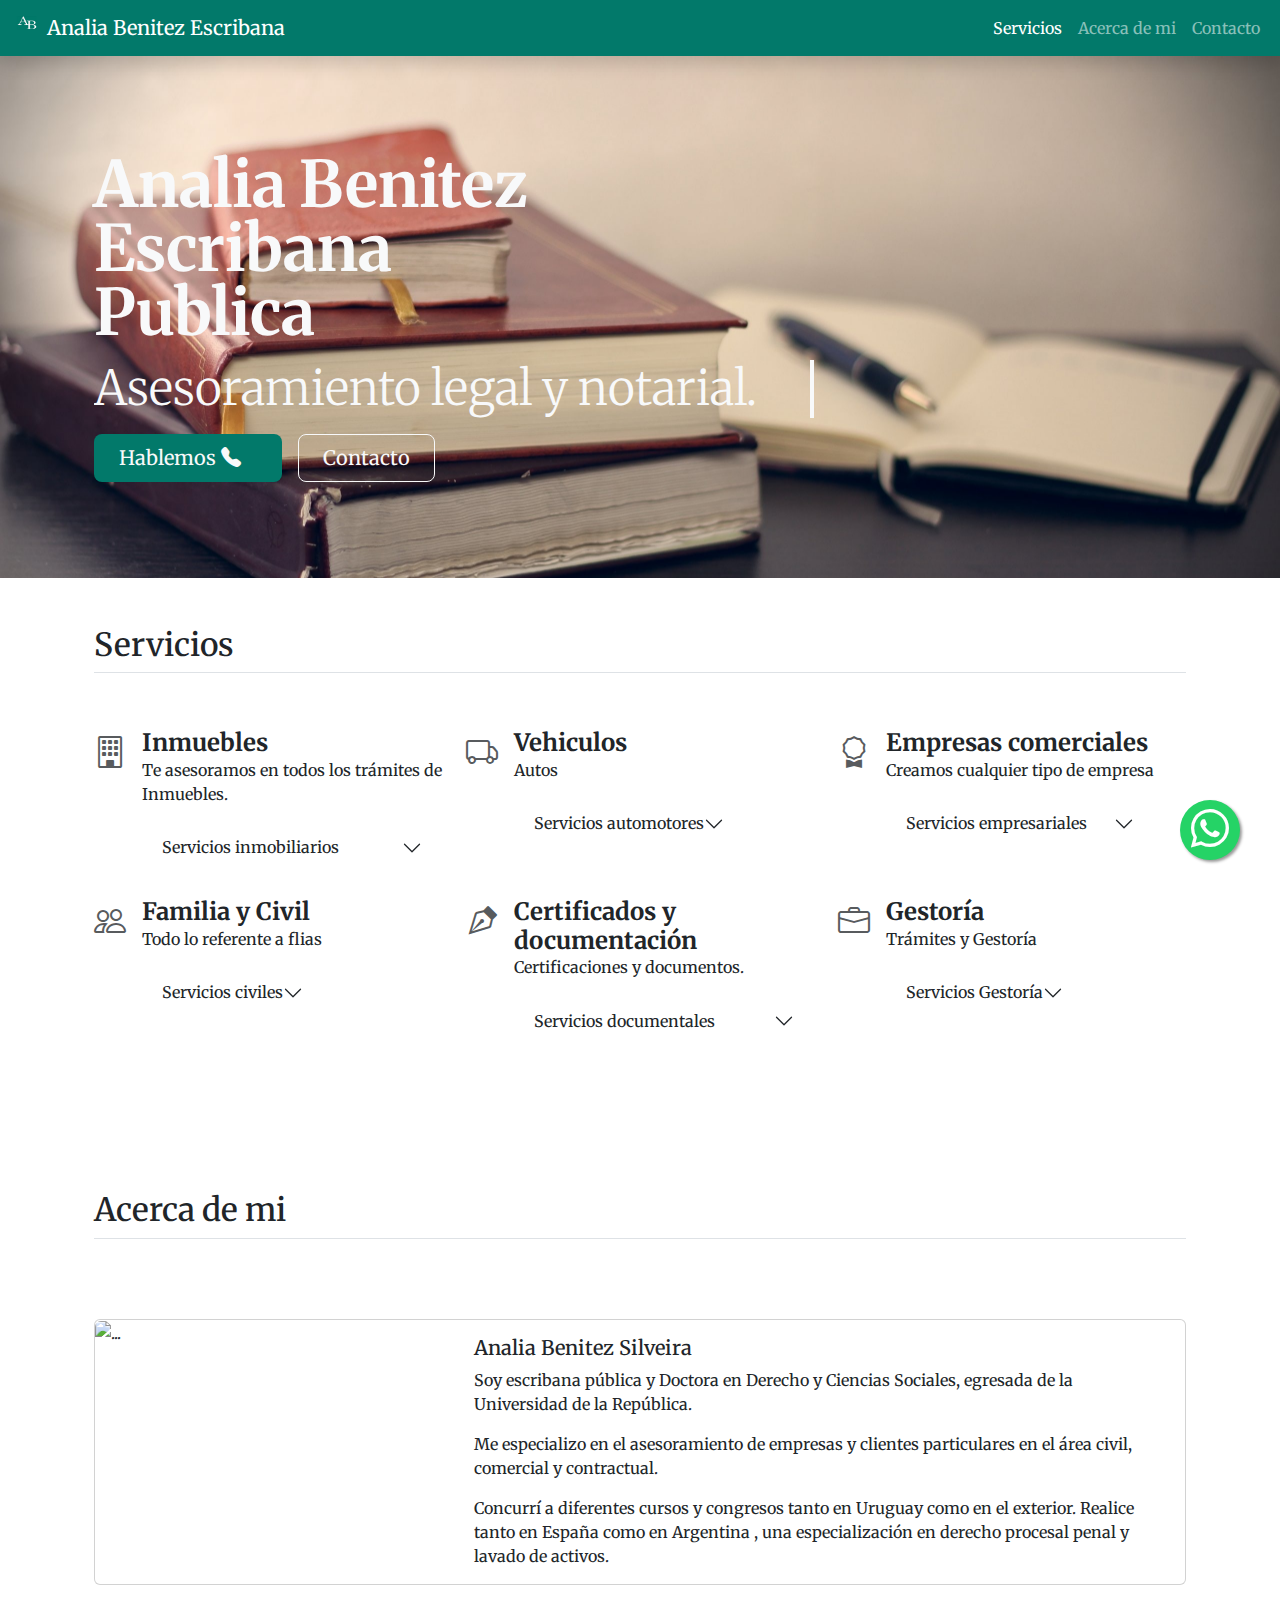
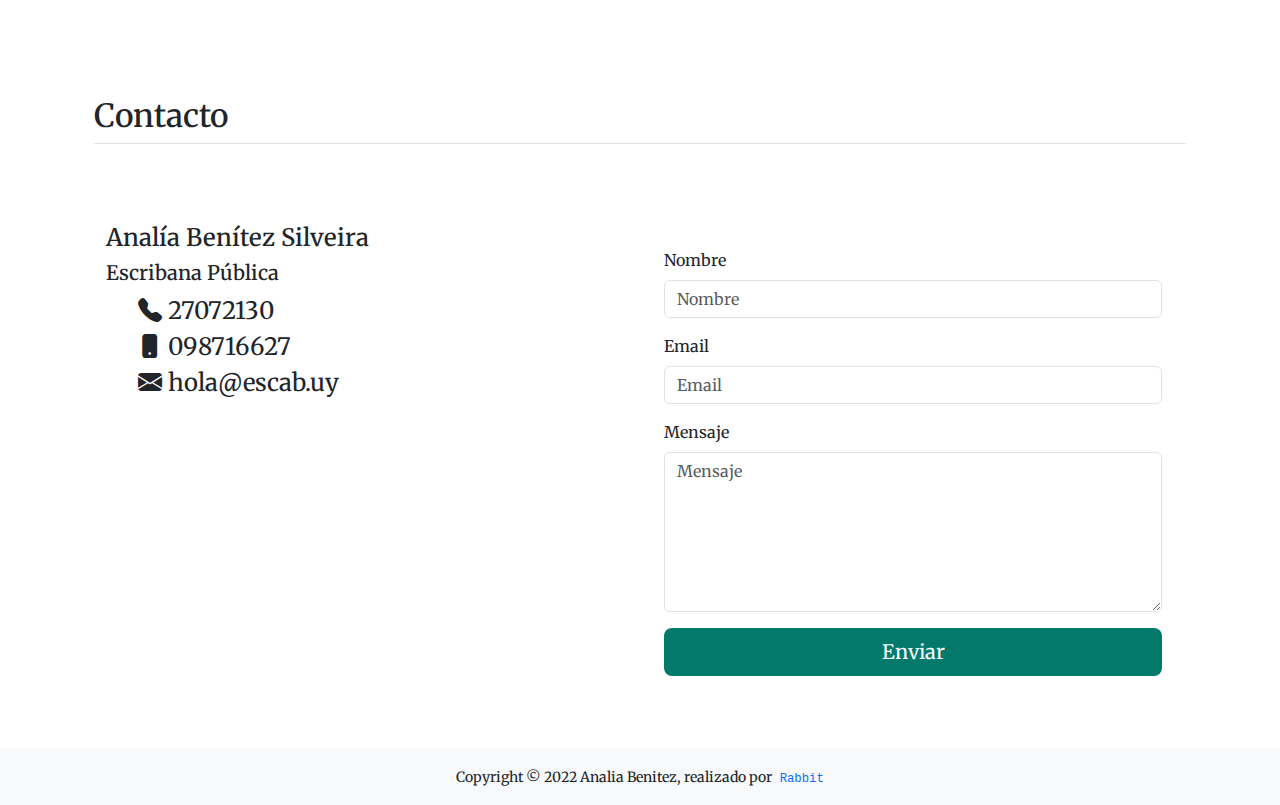
==== commit 87b9c066: "cambio de size" ====
--- a/index.html
+++ b/index.html
@@ -73,7 +73,9 @@
               <h1 class="display-3 fw-bold lh-1 mb-3 text-lg-start">
                 Analia Benitez Escribana Publica
               </h1>
-              <p class="lead maquina">Asesoramiento legal y notarial.</p>
+              <p class="lead maquina display-5">
+                Asesoramiento legal y notarial.
+              </p>
               <div class="d-grid gap-2 d-md-flex justify-content-md-start">
                 <button
                   type="button"
--- a/styles.css
+++ b/styles.css
@@ -27,9 +27,9 @@
   display: block;
   white-space: nowrap;
   border-right: 4px solid;
-  width: 32ch;
+  width: 24ch;
 
-  animation: typing 2s steps(32),
+  animation: typing 2s steps(24),
   blink .5s infinite step-end alternate;
   overflow: hidden;
 }
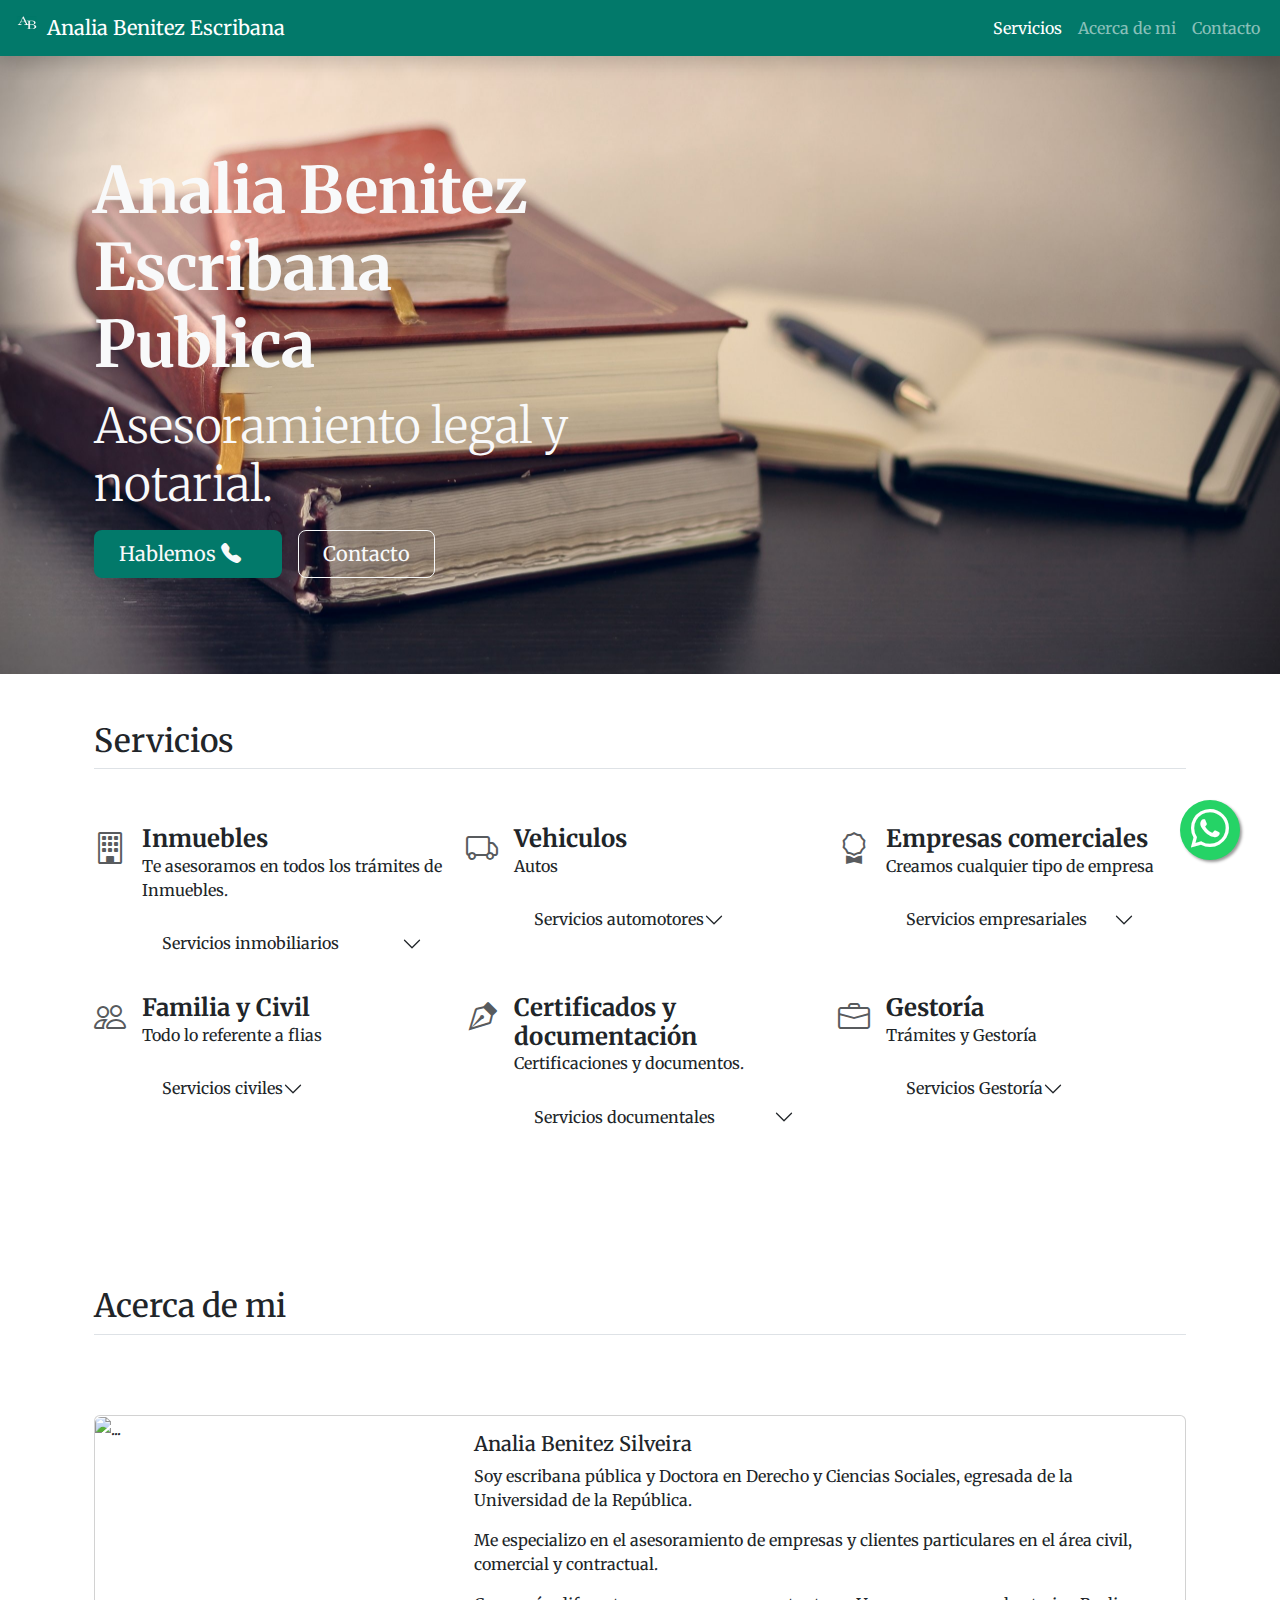
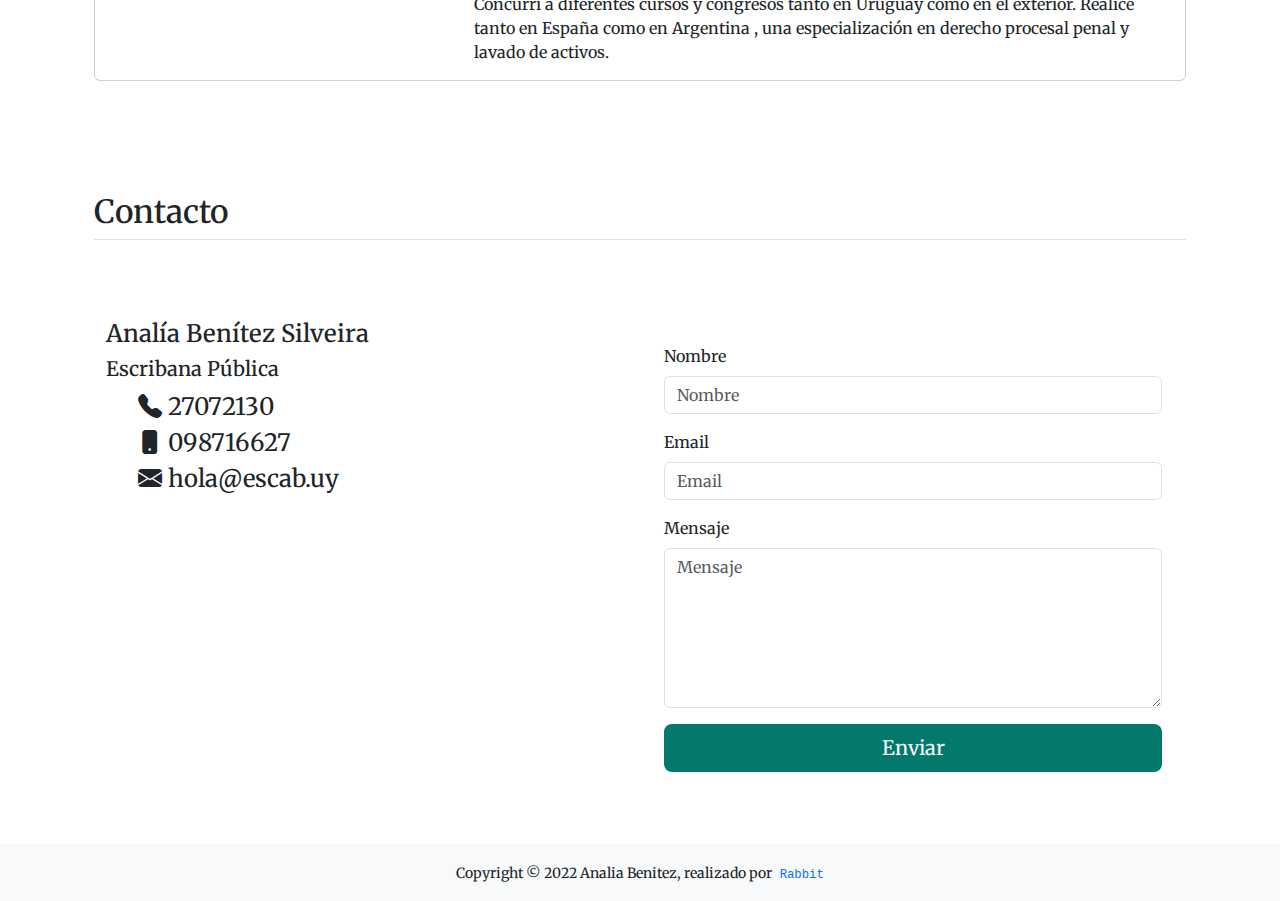
==== commit b2e70098: "no maquina" ====
--- a/index.html
+++ b/index.html
@@ -70,12 +70,10 @@
               />-->
             </div>
             <div class="col-lg-6">
-              <h1 class="display-3 fw-bold lh-1 mb-3 text-lg-start">
+              <h1 class="display-3 fw-bold mb-3 text-lg-start">
                 Analia Benitez Escribana Publica
               </h1>
-              <p class="lead maquina display-5">
-                Asesoramiento legal y notarial.
-              </p>
+              <p class="lead display-5">Asesoramiento legal y notarial.</p>
               <div class="d-grid gap-2 d-md-flex justify-content-md-start">
                 <button
                   type="button"
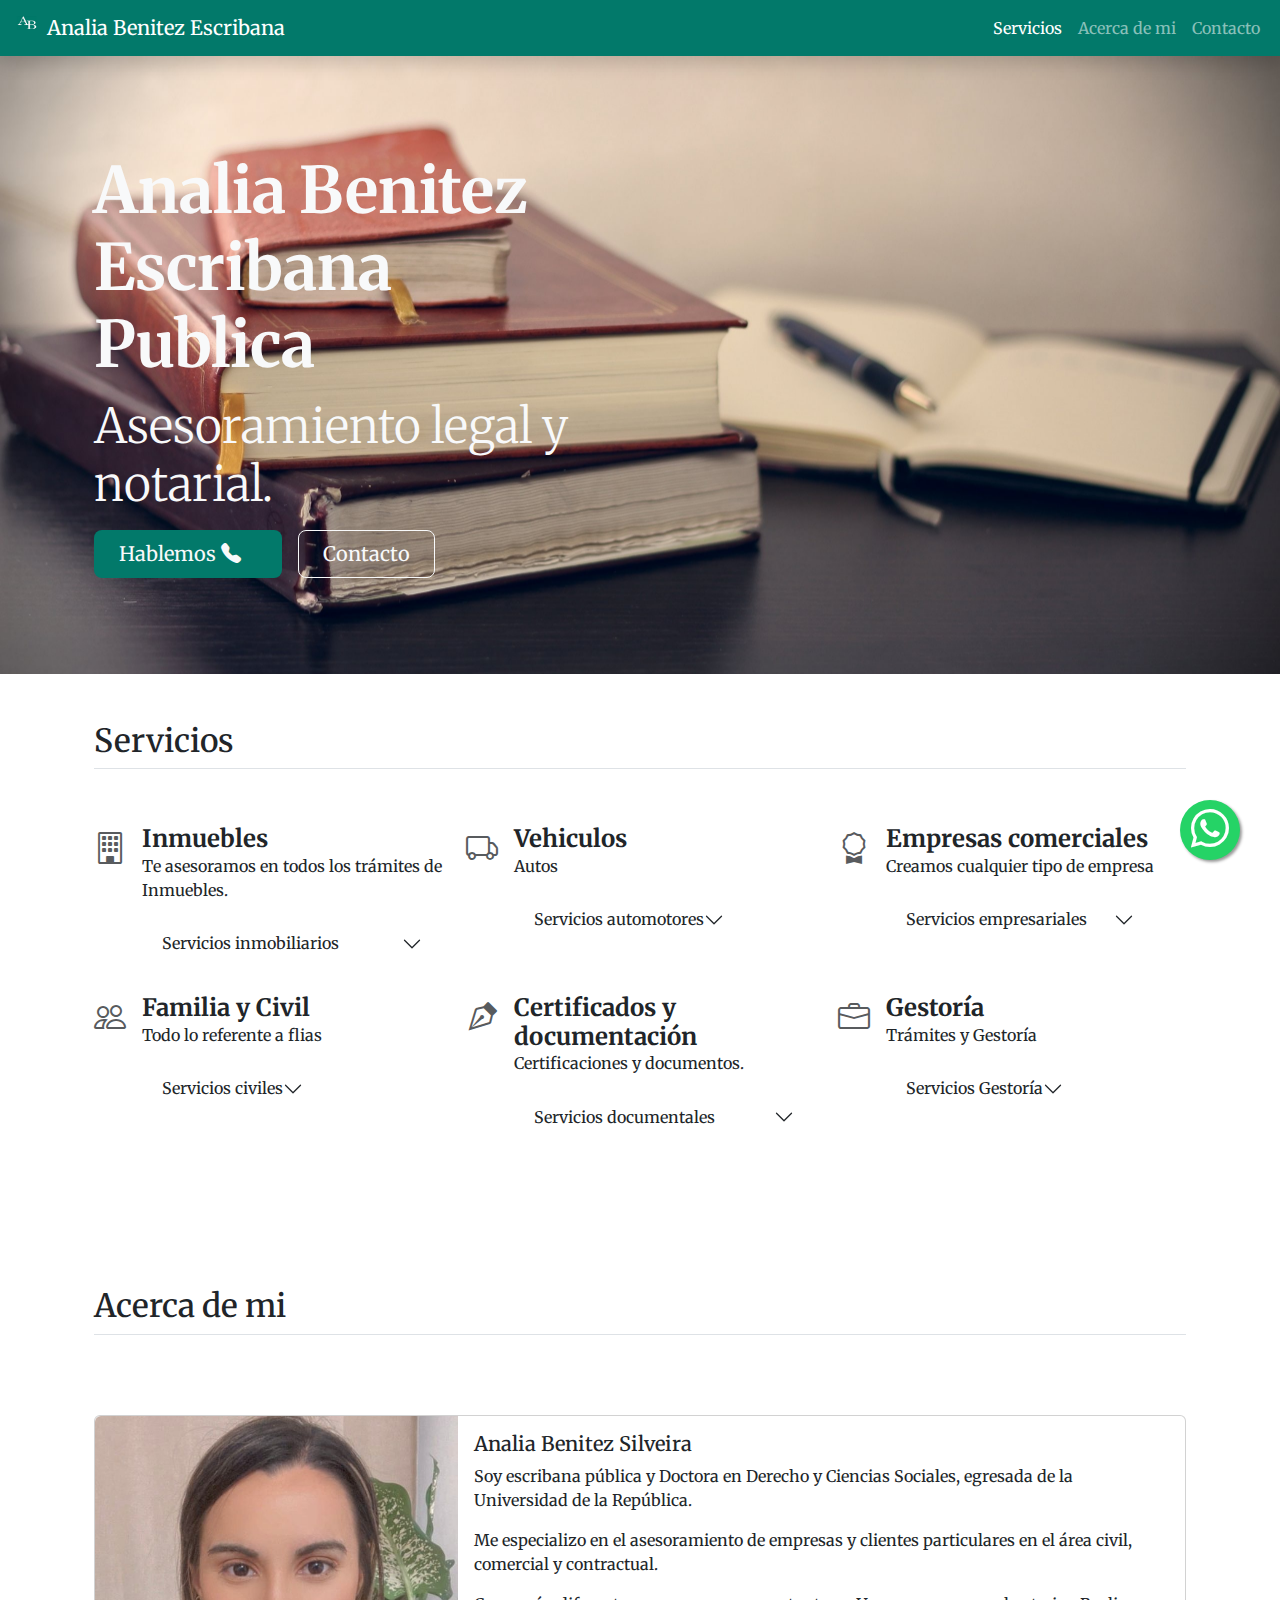
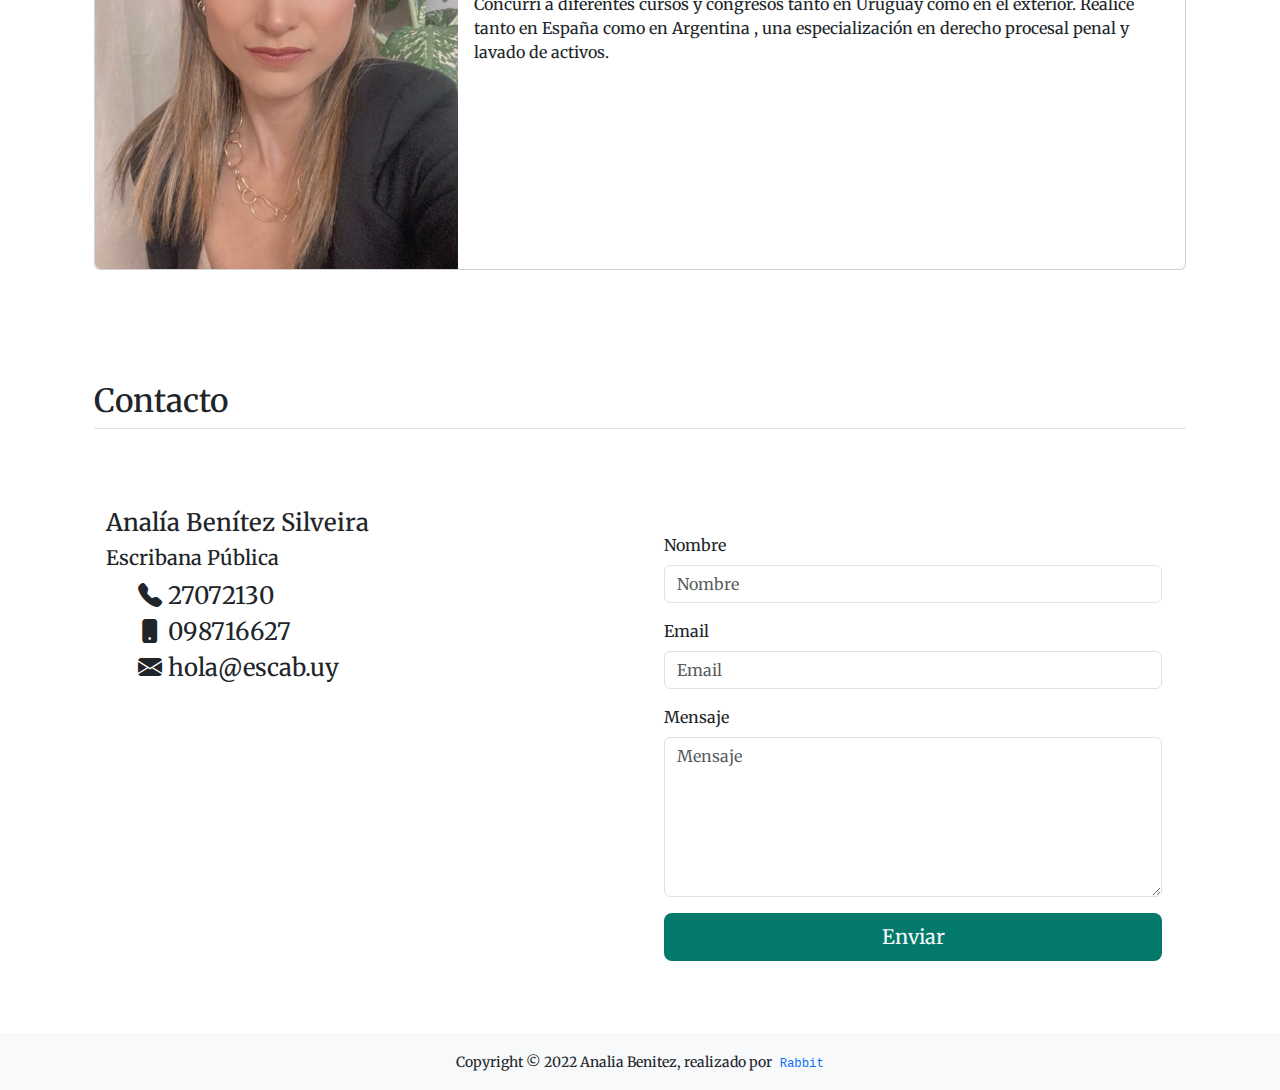
==== commit bdc43f0f: "cambio foto perfil" ====
--- a/index.html
+++ b/index.html
@@ -415,7 +415,7 @@
             <div class="row g-0">
               <div class="col-md-4">
                 <img
-                  src="https://images.unsplash.com/photo-1642792743923-3fc2adcd1b84?ixlib=rb-1.2.1&ixid=MnwxMjA3fDB8MHxwaG90by1wYWdlfHx8fGVufDB8fHx8&auto=format&fit=crop&w=1415&q=80"
+                  src="./assets/Analia.jpeg"
                   class="img-fluid rounded-start"
                   alt="..."
                 />
